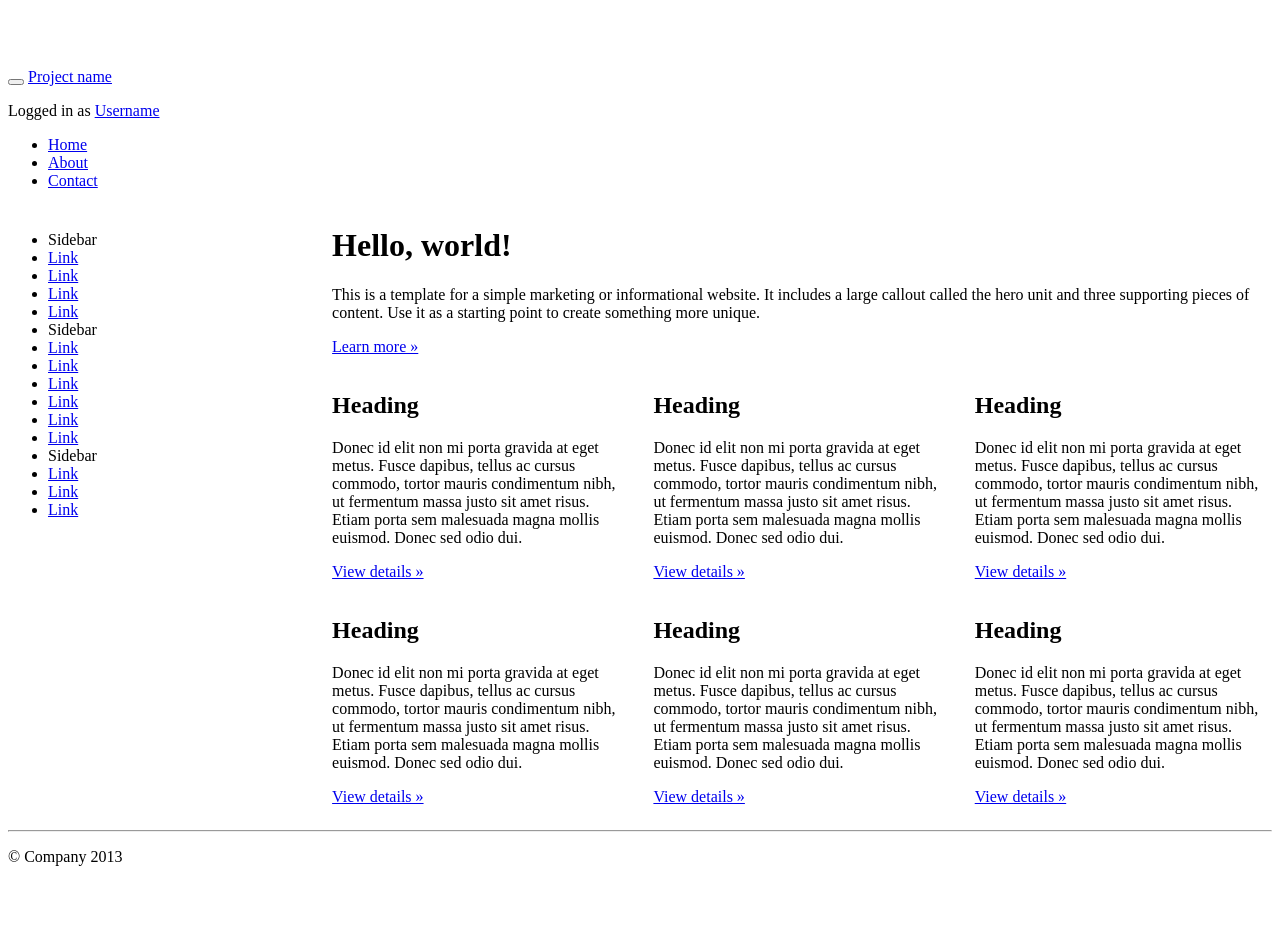
==== index.html @ 2ae2ae3a "Actualizacion de bootstrap a v 2.3.2" ====
<!DOCTYPE html>
<html lang="en">
  <head>
    <meta charset="utf-8">
    <title>Bootstrap, from Twitter</title>
    <meta name="viewport" content="width=device-width, initial-scale=1.0">
    <meta name="description" content="">
    <meta name="author" content="">

    <!-- Le styles -->
    <link href="../css/bootstrap.css" rel="stylesheet">
    <style type="text/css">
      body {
        padding-top: 60px;
        padding-bottom: 40px;
      }
      .sidebar-nav {
        padding: 9px 0;
      }

      @media (max-width: 980px) {
        /* Enable use of floated navbar text */
        .navbar-text.pull-right {
          float: none;
          padding-left: 5px;
          padding-right: 5px;
        }
      }
    </style>
    <link href="../css/bootstrap-responsive.css" rel="stylesheet">

    <!-- HTML5 shim, for IE6-8 support of HTML5 elements -->
    <!--[if lt IE 9]>
      <script src="../js/html5shiv.js"></script>
    <![endif]-->

    <!-- Fav and touch icons -->
    <link rel="apple-touch-icon-precomposed" sizes="144x144" href="../ico/apple-touch-icon-144-precomposed.png">
    <link rel="apple-touch-icon-precomposed" sizes="114x114" href="../ico/apple-touch-icon-114-precomposed.png">
      <link rel="apple-touch-icon-precomposed" sizes="72x72" href="../ico/apple-touch-icon-72-precomposed.png">
                    <link rel="apple-touch-icon-precomposed" href="../ico/apple-touch-icon-57-precomposed.png">
                                   <link rel="shortcut icon" href="../ico/favicon.png">
  </head>

  <body>

    <div class="navbar navbar-inverse navbar-fixed-top">
      <div class="navbar-inner">
        <div class="container-fluid">
          <button type="button" class="btn btn-navbar" data-toggle="collapse" data-target=".nav-collapse">
            <span class="icon-bar"></span>
            <span class="icon-bar"></span>
            <span class="icon-bar"></span>
          </button>
          <a class="brand" href="#">Project name</a>
          <div class="nav-collapse collapse">
            <p class="navbar-text pull-right">
              Logged in as <a href="#" class="navbar-link">Username</a>
            </p>
            <ul class="nav">
              <li class="active"><a href="#">Home</a></li>
              <li><a href="#about">About</a></li>
              <li><a href="#contact">Contact</a></li>
            </ul>
          </div><!--/.nav-collapse -->
        </div>
      </div>
    </div>

    <div class="container-fluid">
      <div class="row-fluid">
        <div class="span3">
          <div class="well sidebar-nav">
            <ul class="nav nav-list">
              <li class="nav-header">Sidebar</li>
              <li class="active"><a href="#">Link</a></li>
              <li><a href="#">Link</a></li>
              <li><a href="#">Link</a></li>
              <li><a href="#">Link</a></li>
              <li class="nav-header">Sidebar</li>
              <li><a href="#">Link</a></li>
              <li><a href="#">Link</a></li>
              <li><a href="#">Link</a></li>
              <li><a href="#">Link</a></li>
              <li><a href="#">Link</a></li>
              <li><a href="#">Link</a></li>
              <li class="nav-header">Sidebar</li>
              <li><a href="#">Link</a></li>
              <li><a href="#">Link</a></li>
              <li><a href="#">Link</a></li>
            </ul>
          </div><!--/.well -->
        </div><!--/span-->
        <div class="span9">
          <div class="hero-unit">
            <h1>Hello, world!</h1>
            <p>This is a template for a simple marketing or informational website. It includes a large callout called the hero unit and three supporting pieces of content. Use it as a starting point to create something more unique.</p>
            <p><a href="#" class="btn btn-primary btn-large">Learn more &raquo;</a></p>
          </div>
          <div class="row-fluid">
            <div class="span4">
              <h2>Heading</h2>
              <p>Donec id elit non mi porta gravida at eget metus. Fusce dapibus, tellus ac cursus commodo, tortor mauris condimentum nibh, ut fermentum massa justo sit amet risus. Etiam porta sem malesuada magna mollis euismod. Donec sed odio dui. </p>
              <p><a class="btn" href="#">View details &raquo;</a></p>
            </div><!--/span-->
            <div class="span4">
              <h2>Heading</h2>
              <p>Donec id elit non mi porta gravida at eget metus. Fusce dapibus, tellus ac cursus commodo, tortor mauris condimentum nibh, ut fermentum massa justo sit amet risus. Etiam porta sem malesuada magna mollis euismod. Donec sed odio dui. </p>
              <p><a class="btn" href="#">View details &raquo;</a></p>
            </div><!--/span-->
            <div class="span4">
              <h2>Heading</h2>
              <p>Donec id elit non mi porta gravida at eget metus. Fusce dapibus, tellus ac cursus commodo, tortor mauris condimentum nibh, ut fermentum massa justo sit amet risus. Etiam porta sem malesuada magna mollis euismod. Donec sed odio dui. </p>
              <p><a class="btn" href="#">View details &raquo;</a></p>
            </div><!--/span-->
          </div><!--/row-->
          <div class="row-fluid">
            <div class="span4">
              <h2>Heading</h2>
              <p>Donec id elit non mi porta gravida at eget metus. Fusce dapibus, tellus ac cursus commodo, tortor mauris condimentum nibh, ut fermentum massa justo sit amet risus. Etiam porta sem malesuada magna mollis euismod. Donec sed odio dui. </p>
              <p><a class="btn" href="#">View details &raquo;</a></p>
            </div><!--/span-->
            <div class="span4">
              <h2>Heading</h2>
              <p>Donec id elit non mi porta gravida at eget metus. Fusce dapibus, tellus ac cursus commodo, tortor mauris condimentum nibh, ut fermentum massa justo sit amet risus. Etiam porta sem malesuada magna mollis euismod. Donec sed odio dui. </p>
              <p><a class="btn" href="#">View details &raquo;</a></p>
            </div><!--/span-->
            <div class="span4">
              <h2>Heading</h2>
              <p>Donec id elit non mi porta gravida at eget metus. Fusce dapibus, tellus ac cursus commodo, tortor mauris condimentum nibh, ut fermentum massa justo sit amet risus. Etiam porta sem malesuada magna mollis euismod. Donec sed odio dui. </p>
              <p><a class="btn" href="#">View details &raquo;</a></p>
            </div><!--/span-->
          </div><!--/row-->
        </div><!--/span-->
      </div><!--/row-->

      <hr>

      <footer>
        <p>&copy; Company 2013</p>
      </footer>

    </div><!--/.fluid-container-->

    <!-- Le javascript
    ================================================== -->
    <!-- Placed at the end of the document so the pages load faster -->
    <script src="../js/jquery.js"></script>
    <script src="../js/bootstrap-transition.js"></script>
    <script src="../js/bootstrap-alert.js"></script>
    <script src="../js/bootstrap-modal.js"></script>
    <script src="../js/bootstrap-dropdown.js"></script>
    <script src="../js/bootstrap-scrollspy.js"></script>
    <script src="../js/bootstrap-tab.js"></script>
    <script src="../js/bootstrap-tooltip.js"></script>
    <script src="../js/bootstrap-popover.js"></script>
    <script src="../js/bootstrap-button.js"></script>
    <script src="../js/bootstrap-collapse.js"></script>
    <script src="../js/bootstrap-carousel.js"></script>
    <script src="../js/bootstrap-typeahead.js"></script>

  </body>
</html>
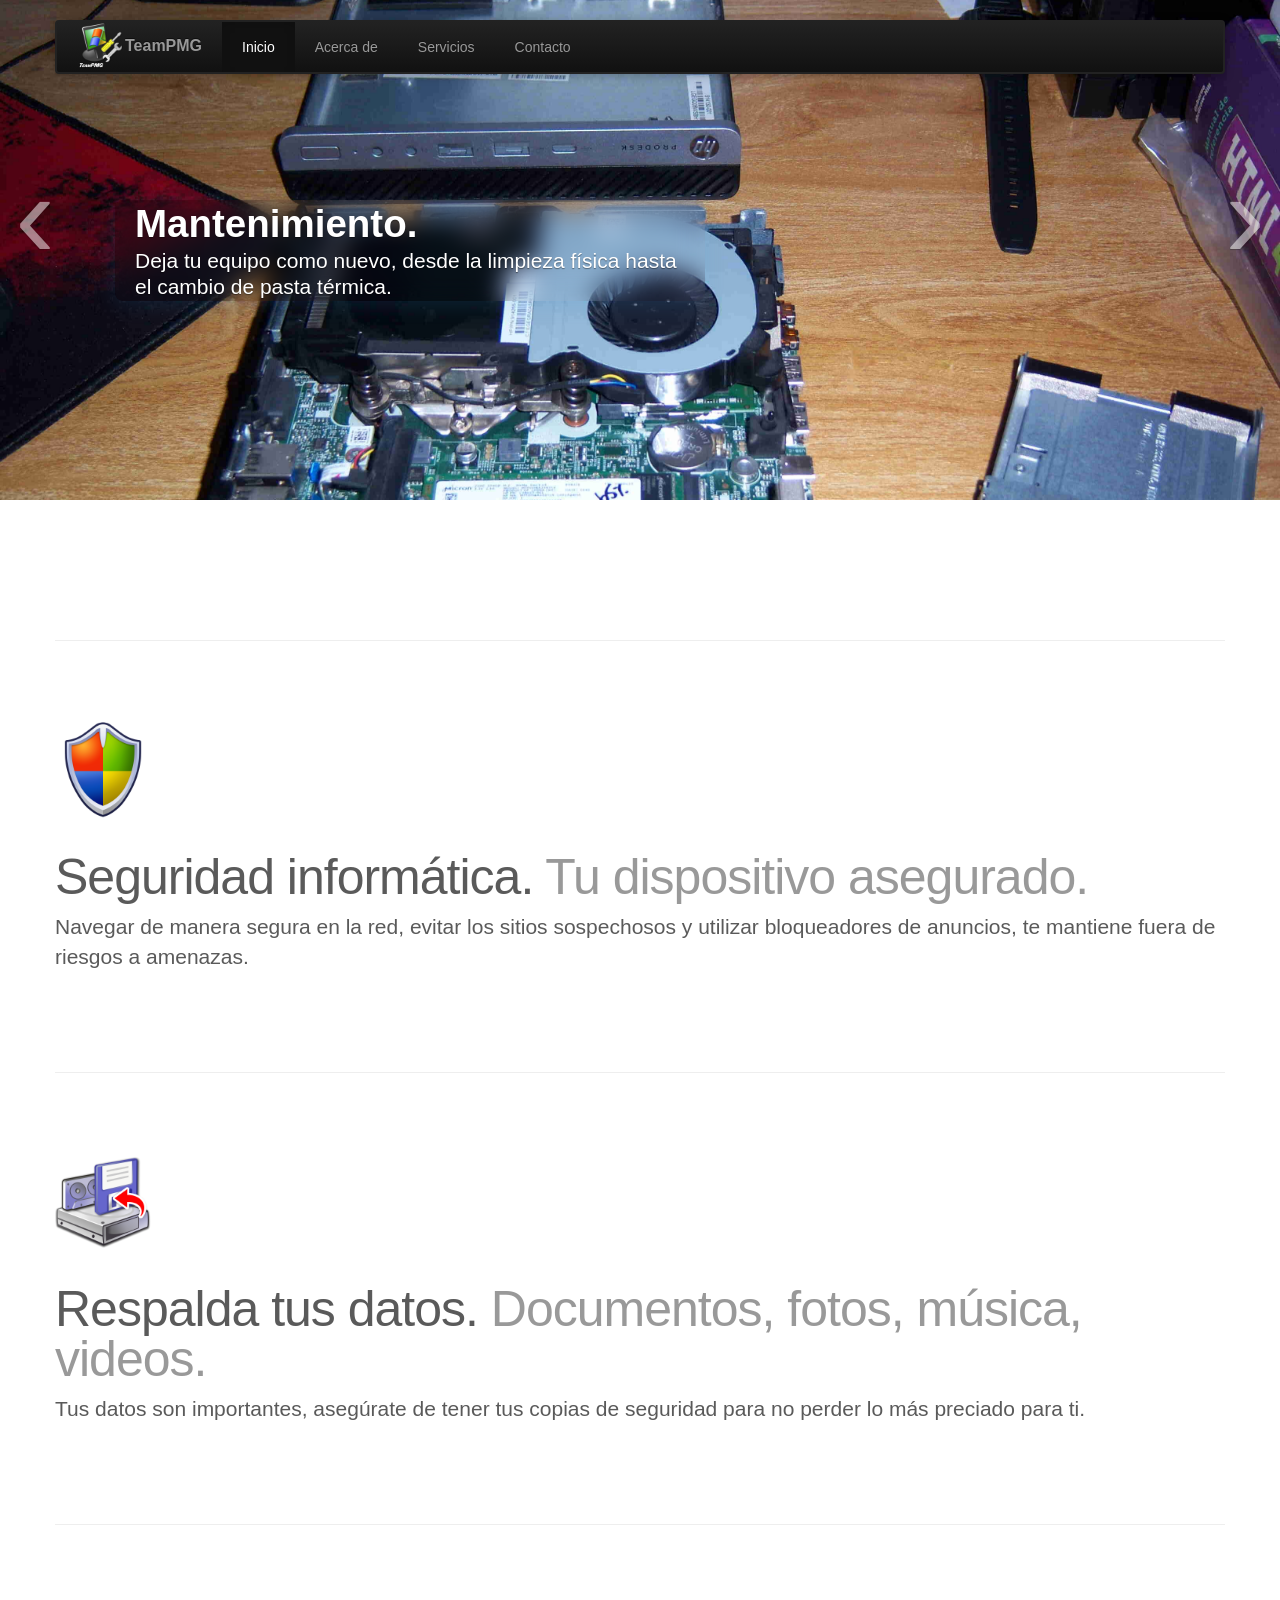
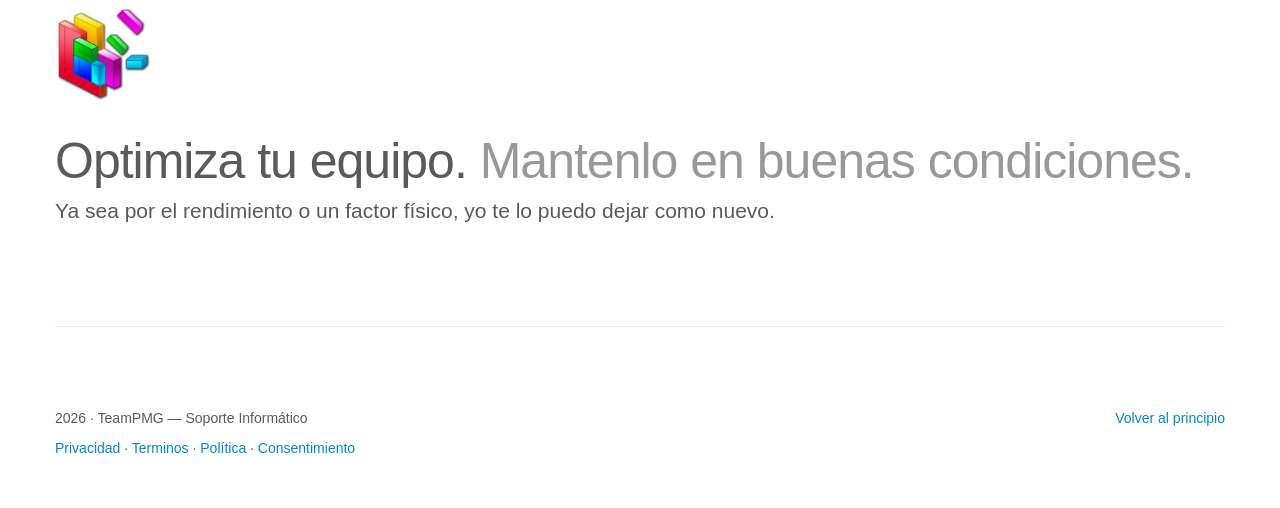
==== commit 818fda84: "base lista, index y footer completado" ====
--- a/index.html
+++ b/index.html
@@ -1,33 +1,253 @@
 <!DOCTYPE html>
-<html lang="en">
+<html lang="es">
   <head>
     <meta charset="utf-8">
-    <title>Bootstrap, from Twitter</title>
+    <title>TeamPMG &middot; Soporte Informático</title>
+    <link rel="icon" type="image/x-icon" href="./img/icons/teampmg_logo.png">
     <meta name="viewport" content="width=device-width, initial-scale=1.0">
-    <meta name="description" content="">
-    <meta name="author" content="">
-
+    <meta name="description" content="Soporte TI">
+    <meta name="author" content="Patricio M.">
+    <meta rel="canonical" href="https://teampmg.github.io">
+        
     <!-- Le styles -->
-    <link href="../css/bootstrap.css" rel="stylesheet">
-    <style type="text/css">
-      body {
-        padding-top: 60px;
-        padding-bottom: 40px;
-      }
-      .sidebar-nav {
-        padding: 9px 0;
-      }
-
-      @media (max-width: 980px) {
-        /* Enable use of floated navbar text */
-        .navbar-text.pull-right {
-          float: none;
-          padding-left: 5px;
-          padding-right: 5px;
-        }
-      }
+    <link href="/css/bootstrap.css" rel="stylesheet">
+    <link href="/css/bootstrap-responsive.css" rel="stylesheet">
+    <style>
+
+    /* GLOBAL STYLES
+    -------------------------------------------------- */
+    /* Padding below the footer and lighter body text */
+
+    body {
+      padding-bottom: 40px;
+      color: #5a5a5a;
+    }
+
+
+
+    /* CUSTOMIZE THE NAVBAR
+    -------------------------------------------------- */
+
+    /* Special class on .container surrounding .navbar, used for positioning it into place. */
+    .navbar-wrapper {
+      position: absolute;
+      top: 0;
+      left: 0;
+      right: 0;
+      z-index: 10;
+      margin-top: 20px;
+      margin-bottom: -90px; /* Negative margin to pull up carousel. 90px is roughly margins and height of navbar. */
+    }
+
+    /* Remove border and change up box shadow for more contrast */
+    .navbar .navbar-inner {
+      border:2px solid #222222;
+      -webkit-box-shadow: 0 2px 10px rgba(0,0,0,.25);
+         -moz-box-shadow: 0 2px 10px rgba(0,0,0,.25);
+              box-shadow: 0 2px 10px rgba(0,0,0,.25);
+    }
+
+    /* Downsize the brand/project name a bit */ <!--
+    .navbar .brand {
+      padding: 14px 20px 16px; /* Increase vertical padding to match navbar links */
+      font-size: 16px;
+      font-weight: bold;
+      text-shadow: 0 -1px 0 rgba(0,0,0,.5);
+    }
+    
+    /* Navbar links: increase padding for taller navbar */
+    .navbar .nav > li > a {
+      padding: 15px 20px;
+    }
+
+    /* Offset the responsive button for proper vertical alignment */
+    .navbar .btn-navbar {
+      margin-top: 10px;
+    } 
+
+
+
+    /* CUSTOMIZE THE CAROUSEL
+    -------------------------------------------------- */
+
+    /* Carousel base class */
+    .carousel {
+      margin-bottom: 60px;
+    }
+
+    .carousel .container {
+      position: relative;
+      z-index: 9;
+    }
+
+    .carousel-control {
+      height: 80px;
+      margin-top: 0;
+      font-size: 120px;
+      text-shadow: 0 1px 1px rgba(0,0,0,.4);
+      background-color: transparent;
+      border: 0;
+      z-index: 10;
+    }
+
+    .carousel .item {
+      height: 500px;
+    }
+    .carousel img {
+      position: absolute;
+      top: 0;
+      left: 0;
+      min-width: 100%;
+      height: 500px;
+    }
+
+    .carousel-caption {
+      background-color: transparent;
+      position: static;
+      max-width: 550px;
+      padding: 0 20px;
+      margin-top: 200px;
+    }
+    .carousel-caption h1,
+    .carousel-caption .lead {
+      margin: 0;
+      line-height: 1.25;
+      color: #fff;
+      text-shadow: 0 1px 1px rgba(0,0,0,.4);
+    }
+    .carousel-caption .btn {
+      margin-top: 10px;
+    }
+
+
+
+    /* MARKETING CONTENT
+    -------------------------------------------------- */
+
+    /* Center align the text within the three columns below the carousel */
+    .marketing .span4 {
+      text-align: center;
+    }
+    .marketing h2 {
+      font-weight: normal;
+    }
+    .marketing .span4 p {
+      margin-left: 10px;
+      margin-right: 10px;
+    }
+
+
+    /* Featurettes
+    ------------------------- */
+
+    .featurette-divider {
+      margin: 80px 0; /* Space out the Bootstrap <hr> more */
+    }
+    .featurette {
+      padding-top: 120px; /* Vertically center images part 1: add padding above and below text. */
+      overflow: hidden; /* Vertically center images part 2: clear their floats. */
+    }
+    .featurette-image {
+      margin-top: -120px; /* Vertically center images part 3: negative margin up the image the same amount of the padding to center it. */
+    }
+
+    /* Give some space on the sides of the floated elements so text doesn't run right into it. */
+    .featurette-image.pull-left {
+      margin-right: 40px;
+    }
+    .featurette-image.pull-right {
+      margin-left: 40px;
+    }
+
+    /* Thin out the marketing headings */
+    .featurette-heading {
+      font-size: 50px;
+      font-weight: 300;
+      line-height: 1;
+      letter-spacing: -1px;
+    }
+
+
+
+    /* RESPONSIVE CSS
+    -------------------------------------------------- */
+
+    @media (max-width: 979px) {
+
+      .container.navbar-wrapper {
+        margin-bottom: 0;
+        width: auto;
+      }
+      .navbar-inner {
+        border-radius: 0;
+        margin: -20px 0;
+      }
+
+      .carousel .item {
+        height: 500px;
+      }
+      .carousel img {
+        width: auto;
+        height: 500px;
+      }
+
+      .featurette {
+        height: auto;
+        padding: 0;
+      }
+      .featurette-image.pull-left,
+      .featurette-image.pull-right {
+        display: block;
+        float: none;
+        max-width: 40%;
+        margin: 0 auto 20px;
+      }
+    }
+
+
+    @media (max-width: 767px) {
+
+      .navbar-inner {
+        margin: -20px;
+      }
+
+      .carousel {
+        margin-left: -20px;
+        margin-right: -20px;
+      }
+      .carousel .item {
+        height: 300px;
+      }
+      .carousel img {
+        height: 300px;
+      }
+      .carousel-caption {
+        width: 65%;
+        padding: 0 70px;
+        margin-top: 100px;
+      }
+      .carousel-caption h1 {
+        font-size: 30px;
+      }
+      .carousel-caption .lead,
+      .carousel-caption .btn {
+        font-size: 18px;
+      }
+
+      .marketing .span4 + .span4 {
+        margin-top: 40px;
+      }
+
+      .featurette-heading {
+        font-size: 30px;
+      }
+      .featurette .lead {
+        font-size: 18px;
+        line-height: 1.5;
+      }
+
+    }
     </style>
-    <link href="../css/bootstrap-responsive.css" rel="stylesheet">
 
     <!-- HTML5 shim, for IE6-8 support of HTML5 elements -->
     <!--[if lt IE 9]>
@@ -35,129 +255,156 @@
     <![endif]-->
 
     <!-- Fav and touch icons -->
-    <link rel="apple-touch-icon-precomposed" sizes="144x144" href="../ico/apple-touch-icon-144-precomposed.png">
-    <link rel="apple-touch-icon-precomposed" sizes="114x114" href="../ico/apple-touch-icon-114-precomposed.png">
-      <link rel="apple-touch-icon-precomposed" sizes="72x72" href="../ico/apple-touch-icon-72-precomposed.png">
-                    <link rel="apple-touch-icon-precomposed" href="../ico/apple-touch-icon-57-precomposed.png">
-                                   <link rel="shortcut icon" href="../ico/favicon.png">
+
   </head>
 
   <body>
 
-    <div class="navbar navbar-inverse navbar-fixed-top">
-      <div class="navbar-inner">
-        <div class="container-fluid">
-          <button type="button" class="btn btn-navbar" data-toggle="collapse" data-target=".nav-collapse">
-            <span class="icon-bar"></span>
-            <span class="icon-bar"></span>
-            <span class="icon-bar"></span>
-          </button>
-          <a class="brand" href="#">Project name</a>
-          <div class="nav-collapse collapse">
-            <p class="navbar-text pull-right">
-              Logged in as <a href="#" class="navbar-link">Username</a>
-            </p>
-            <ul class="nav">
-              <li class="active"><a href="#">Home</a></li>
-              <li><a href="#about">About</a></li>
-              <li><a href="#contact">Contact</a></li>
-            </ul>
-          </div><!--/.nav-collapse -->
+    <!-- NAVBAR
+    ================================================== -->
+    <div class="navbar-wrapper">
+      <!-- Wrap the .navbar in .container to center it within the absolutely positioned parent. -->
+      <div class="container">
+
+        <div class="navbar navbar-inverse">
+          <div class="navbar-inner">
+            <!-- Responsive Navbar Part 1: Button for triggering responsive navbar (not covered in tutorial). Include responsive CSS to utilize. -->
+            <button type="button" class="btn btn-navbar" data-toggle="collapse" data-target=".nav-collapse">
+              <span class="icon-bar"></span>
+              <span class="icon-bar"></span>
+              <span class="icon-bar"></span>
+            </button>
+            <img src="../img/icons/teampmg_logo.png" width="48" class="img pull-left" alt="TeamPMG"> 
+            <a class="brand" href="#a">TeamPMG</a>
+            <!-- Responsive Navbar Part 2: Place all navbar contents you want collapsed withing .navbar-collapse.collapse. -->
+            <div class="nav-collapse collapse">
+              <ul class="nav">
+                <li class="active"><a href="#a">Inicio</a></li>
+                <li><a href="./about.html#about">Acerca de</a></li>
+                <li><a href="./services.html#service">Servicios</a></li>
+                <li><a href="./contact.html#contact">Contacto</a></li>
+                </li>
+              </ul>
+            </div><!--/.nav-collapse -->
+          </div><!-- /.navbar-inner -->
+        </div><!-- /.navbar -->
+
+      </div> <!-- /.container -->
+    </div><!-- /.navbar-wrapper -->
+
+
+
+    <!-- Carousel
+    ================================================== -->
+    <div id="myCarousel" class="carousel slide">
+     <!-- Carousel items -->
+      <div class="carousel-inner">
+        <div class="item active">
+          <img src="/img/cusel/2.jpeg" alt="">
+          <div class="container">
+            <div class="carousel-caption carousel-fondo">
+              <h1>Mantenimiento.</h1>
+              <p class="lead">Deja tu equipo como nuevo, desde la limpieza física hasta el cambio de pasta térmica.</p>
+            </div>
+          </div>
+        </div>
+        <div class="item">
+          <img src="/img/cusel/3.jpeg" alt="">
+          <div class="container">
+            <div class="carousel-caption carousel-fondo">
+              <h1>Hardware.</h1>
+              <p class="lead">Si necesitas mayor potencia de cómputo, o si algún componente empieza a fallar, <b>TeamPMG</b> es tu preferencia.</p>
+            </div>
+          </div>
+        </div>
+        <div class="item">
+          <img src="/img/cusel/3.jpeg" alt="">
+          <div class="container">
+            <div class="carousel-caption carousel-fondo">
+              <h1>Software.</h1>
+              <p class="lead">Tus requerimientos informaticos.</p>
+              <a class="btn btn-large btn-primary" href="./contact.html#contact">Consulta ahora!</a>
+            </div>
+          </div>
         </div>
       </div>
-    </div>
-
-    <div class="container-fluid">
-      <div class="row-fluid">
-        <div class="span3">
-          <div class="well sidebar-nav">
-            <ul class="nav nav-list">
-              <li class="nav-header">Sidebar</li>
-              <li class="active"><a href="#">Link</a></li>
-              <li><a href="#">Link</a></li>
-              <li><a href="#">Link</a></li>
-              <li><a href="#">Link</a></li>
-              <li class="nav-header">Sidebar</li>
-              <li><a href="#">Link</a></li>
-              <li><a href="#">Link</a></li>
-              <li><a href="#">Link</a></li>
-              <li><a href="#">Link</a></li>
-              <li><a href="#">Link</a></li>
-              <li><a href="#">Link</a></li>
-              <li class="nav-header">Sidebar</li>
-              <li><a href="#">Link</a></li>
-              <li><a href="#">Link</a></li>
-              <li><a href="#">Link</a></li>
-            </ul>
-          </div><!--/.well -->
-        </div><!--/span-->
-        <div class="span9">
-          <div class="hero-unit">
-            <h1>Hello, world!</h1>
-            <p>This is a template for a simple marketing or informational website. It includes a large callout called the hero unit and three supporting pieces of content. Use it as a starting point to create something more unique.</p>
-            <p><a href="#" class="btn btn-primary btn-large">Learn more &raquo;</a></p>
-          </div>
-          <div class="row-fluid">
-            <div class="span4">
-              <h2>Heading</h2>
-              <p>Donec id elit non mi porta gravida at eget metus. Fusce dapibus, tellus ac cursus commodo, tortor mauris condimentum nibh, ut fermentum massa justo sit amet risus. Etiam porta sem malesuada magna mollis euismod. Donec sed odio dui. </p>
-              <p><a class="btn" href="#">View details &raquo;</a></p>
-            </div><!--/span-->
-            <div class="span4">
-              <h2>Heading</h2>
-              <p>Donec id elit non mi porta gravida at eget metus. Fusce dapibus, tellus ac cursus commodo, tortor mauris condimentum nibh, ut fermentum massa justo sit amet risus. Etiam porta sem malesuada magna mollis euismod. Donec sed odio dui. </p>
-              <p><a class="btn" href="#">View details &raquo;</a></p>
-            </div><!--/span-->
-            <div class="span4">
-              <h2>Heading</h2>
-              <p>Donec id elit non mi porta gravida at eget metus. Fusce dapibus, tellus ac cursus commodo, tortor mauris condimentum nibh, ut fermentum massa justo sit amet risus. Etiam porta sem malesuada magna mollis euismod. Donec sed odio dui. </p>
-              <p><a class="btn" href="#">View details &raquo;</a></p>
-            </div><!--/span-->
-          </div><!--/row-->
-          <div class="row-fluid">
-            <div class="span4">
-              <h2>Heading</h2>
-              <p>Donec id elit non mi porta gravida at eget metus. Fusce dapibus, tellus ac cursus commodo, tortor mauris condimentum nibh, ut fermentum massa justo sit amet risus. Etiam porta sem malesuada magna mollis euismod. Donec sed odio dui. </p>
-              <p><a class="btn" href="#">View details &raquo;</a></p>
-            </div><!--/span-->
-            <div class="span4">
-              <h2>Heading</h2>
-              <p>Donec id elit non mi porta gravida at eget metus. Fusce dapibus, tellus ac cursus commodo, tortor mauris condimentum nibh, ut fermentum massa justo sit amet risus. Etiam porta sem malesuada magna mollis euismod. Donec sed odio dui. </p>
-              <p><a class="btn" href="#">View details &raquo;</a></p>
-            </div><!--/span-->
-            <div class="span4">
-              <h2>Heading</h2>
-              <p>Donec id elit non mi porta gravida at eget metus. Fusce dapibus, tellus ac cursus commodo, tortor mauris condimentum nibh, ut fermentum massa justo sit amet risus. Etiam porta sem malesuada magna mollis euismod. Donec sed odio dui. </p>
-              <p><a class="btn" href="#">View details &raquo;</a></p>
-            </div><!--/span-->
-          </div><!--/row-->
-        </div><!--/span-->
-      </div><!--/row-->
-
-      <hr>
-
-      <footer>
-        <p>&copy; Company 2013</p>
-      </footer>
-
-    </div><!--/.fluid-container-->
+      <a class="left carousel-control" href="#myCarousel" data-slide="prev">&lsaquo;</a>
+      <a class="right carousel-control" href="#myCarousel" data-slide="next">&rsaquo;</a>
+    </div><!-- /.carousel -->
+
+
+
+    <!-- Marketing messaging and featurettes
+    ================================================== -->
+    <!-- Wrap the rest of the page in another container to center all the content. -->
+
+    <div class="container marketing">
+
+
+
+      <!-- START THE FEATURETTES -->
+
+      <hr class="featurette-divider">
+
+      <div class="featurette">
+        <img class="featurette-image pull-left" src="/img/featurete/seguridad.png" width="96" alt="Respaldo de datos">
+        <h2 class="featurette-heading">Seguridad informática. <span class="muted">Tu dispositivo asegurado.</span></h2>
+        <p class="lead">Navegar de manera segura en la red, evitar los sitios sospechosos y utilizar bloqueadores de anuncios, te mantiene fuera de riesgos a amenazas.</p>
+      </div>
+
+      <hr class="featurette-divider">
+
+      <div class="featurette">
+        <img class="featurette-image pull-left" src="/img/featurete/bupwiz.png" width="96" alt="Respaldo de datos">
+        <h2 class="featurette-heading">Respalda tus datos. <span class="muted">Documentos, fotos, música, videos.</span></h2>
+        <p class="lead">Tus datos son importantes, asegúrate de tener tus copias de seguridad para no perder lo más preciado para ti. </p>
+      </div>
+
+      <hr class="featurette-divider">
+
+      <div class="featurette">
+        <img class="featurette-image pull-left" src="/img/featurete/optimizacion.png" width="96" alt="Respaldo de datos">
+        <h2 class="featurette-heading">Optimiza tu equipo. <span class="muted">Mantenlo en buenas condiciones.</span></h2>
+        <p class="lead">Ya sea por el rendimiento o un factor físico, yo te lo puedo dejar como nuevo.</p>
+      </div>
+
+      <hr class="featurette-divider">
+
+      <!-- /END THE FEATURETTES -->
+
+
+      <!-- FOOTER -->
+        <footer>
+          <p class="pull-right"><a href="#">Volver al principio</a></p>
+          <p id="copyright"><span id="year"></span> &middot; TeamPMG — Soporte Informático</p>
+          <p><a target="_blank" href="https://docs.github.com/es/site-policy/privacy-policies/github-general-privacy-statement">Privacidad</a> &middot; <a target="_blank" href="./docs/tyc.pdf">Terminos</a> &middot; <a target="_blank" href="./docs/politica.pdf">Política</a> &middot; <a target="_blank" href="./docs/consentimiento.pdf">Consentimiento</a></p></p>
+        </footer>
+
+    </div><!-- /.container -->
+
+
 
     <!-- Le javascript
     ================================================== -->
     <!-- Placed at the end of the document so the pages load faster -->
-    <script src="../js/jquery.js"></script>
-    <script src="../js/bootstrap-transition.js"></script>
-    <script src="../js/bootstrap-alert.js"></script>
-    <script src="../js/bootstrap-modal.js"></script>
-    <script src="../js/bootstrap-dropdown.js"></script>
-    <script src="../js/bootstrap-scrollspy.js"></script>
-    <script src="../js/bootstrap-tab.js"></script>
-    <script src="../js/bootstrap-tooltip.js"></script>
-    <script src="../js/bootstrap-popover.js"></script>
-    <script src="../js/bootstrap-button.js"></script>
-    <script src="../js/bootstrap-collapse.js"></script>
-    <script src="../js/bootstrap-carousel.js"></script>
-    <script src="../js/bootstrap-typeahead.js"></script>
-
-  </body>
+    <script src="./js/jquery.js"></script>
+    <script src="./js/bootstrap.js"></script>
+    <script>
+      !function ($) {
+        $(function(){
+          // carousel demo
+          $('#myCarousel').carousel({
+             interval: 5000
+          })
+        })
+      }(window.jQuery)
+    </script>
+      <script>
+        $(document).ready(function() {
+            var year = new Date().getFullYear();
+            $('#year').text(year);
+        });
+      </script>
+    </script>
+   </body>
 </html>
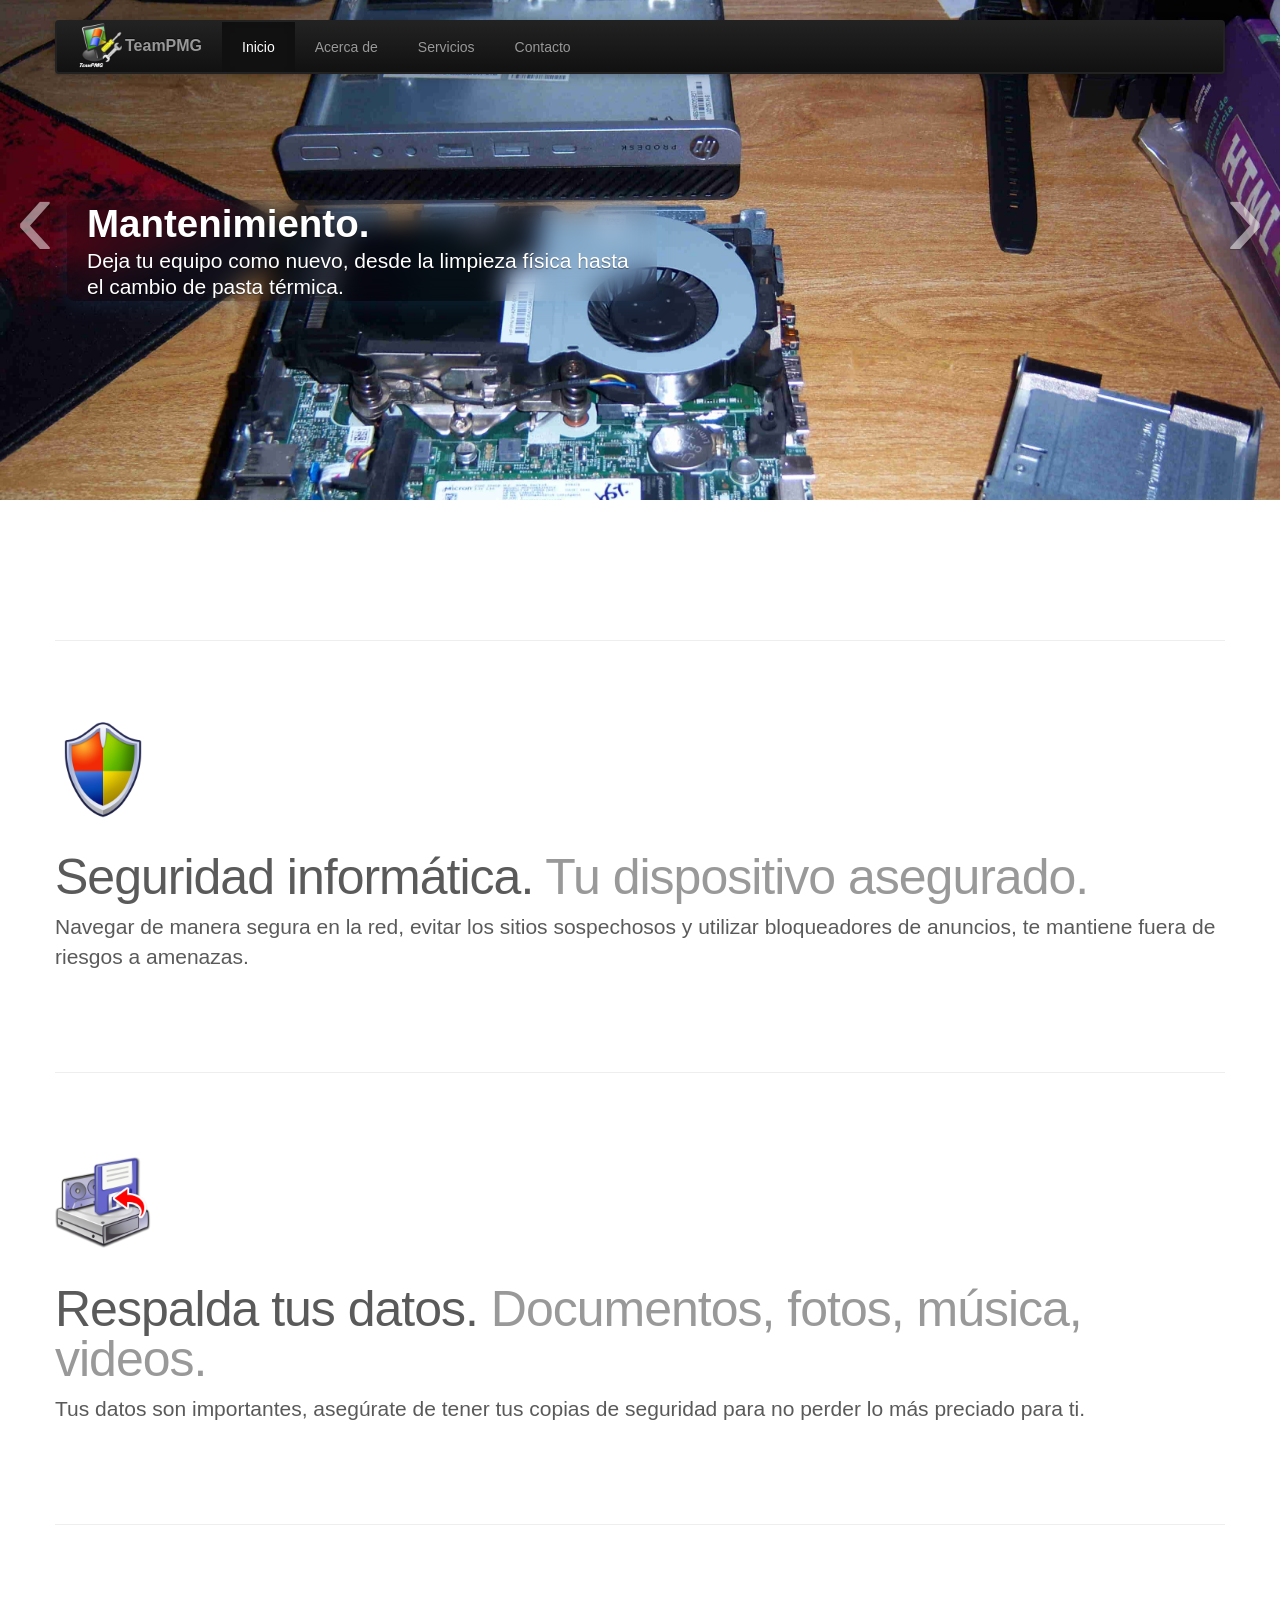
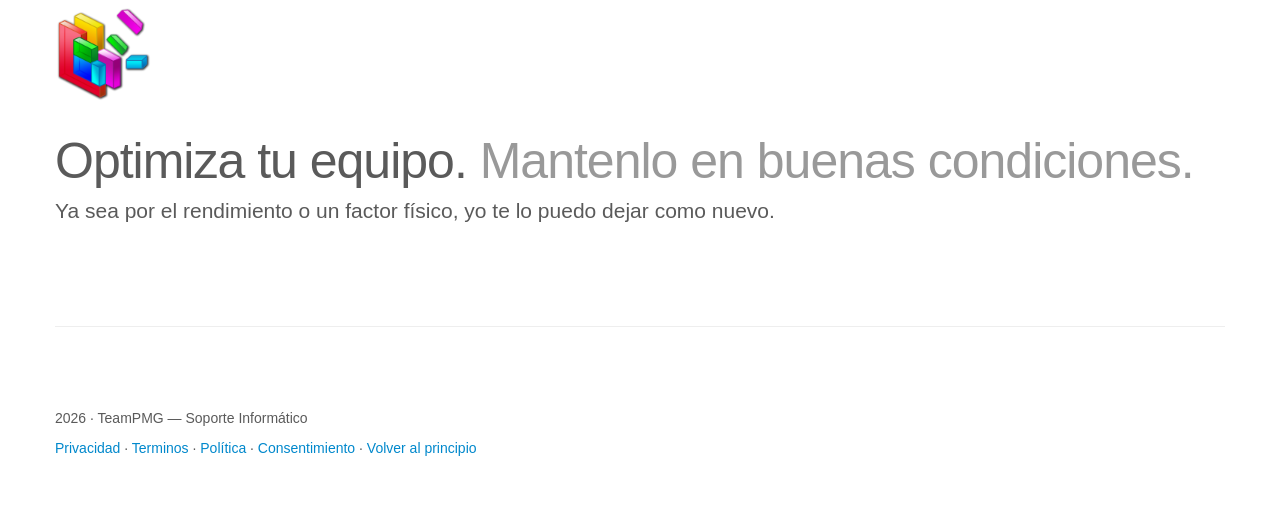
==== commit c24edb76: "areglos en index y el footer. arrglos en services.html, se volvio a grid fijo" ====
--- a/index.html
+++ b/index.html
@@ -375,9 +375,8 @@
 
       <!-- FOOTER -->
         <footer>
-          <p class="pull-right"><a href="#">Volver al principio</a></p>
           <p id="copyright"><span id="year"></span> &middot; TeamPMG — Soporte Informático</p>
-          <p><a target="_blank" href="https://docs.github.com/es/site-policy/privacy-policies/github-general-privacy-statement">Privacidad</a> &middot; <a target="_blank" href="./docs/tyc.pdf">Terminos</a> &middot; <a target="_blank" href="./docs/politica.pdf">Política</a> &middot; <a target="_blank" href="./docs/consentimiento.pdf">Consentimiento</a></p></p>
+          <p><a target="_blank" href="https://docs.github.com/es/site-policy/privacy-policies/github-general-privacy-statement">Privacidad</a> &middot; <a target="_blank" href="./docs/tyc.pdf">Terminos</a> &middot; <a target="_blank" href="./docs/politica.pdf">Política</a> &middot; <a target="_blank" href="./docs/consentimiento.pdf">Consentimiento</a> &middot; <a href="#">Volver al principio</a></p>
         </footer>
 
     </div><!-- /.container -->
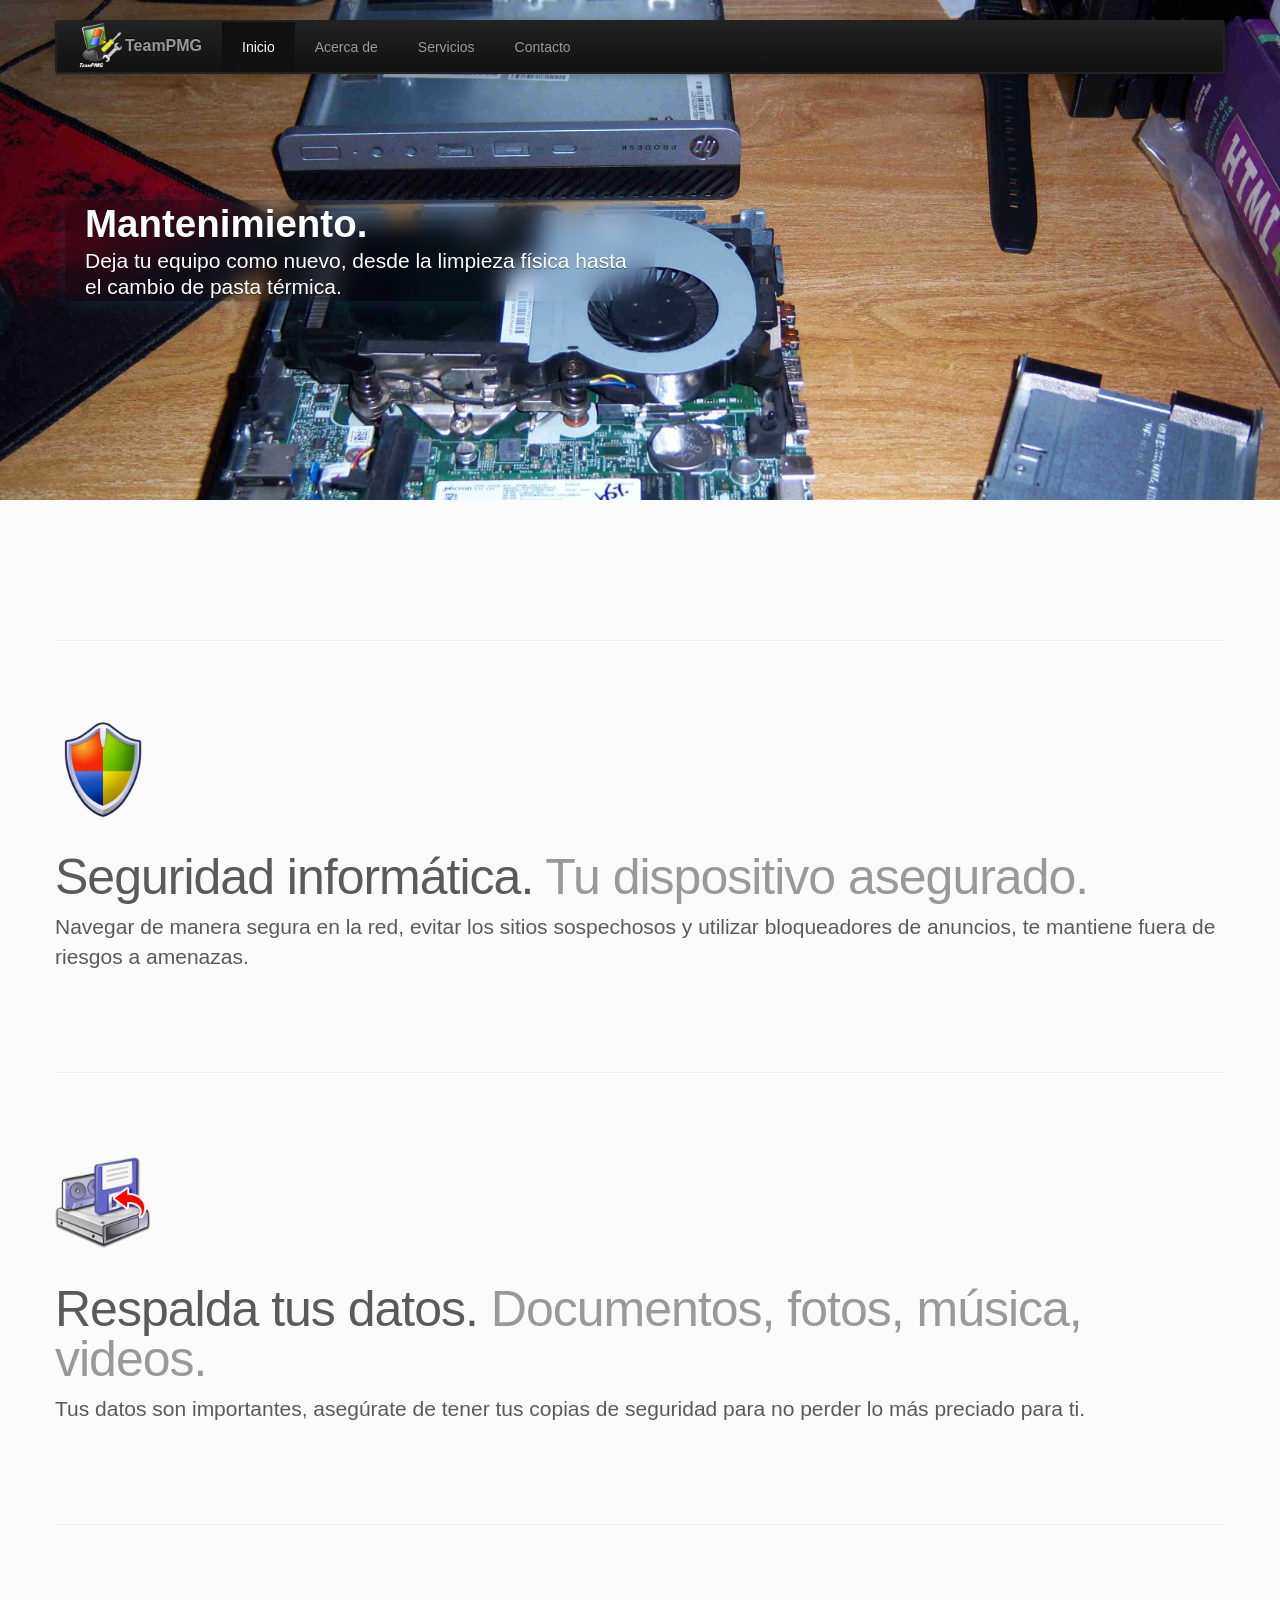
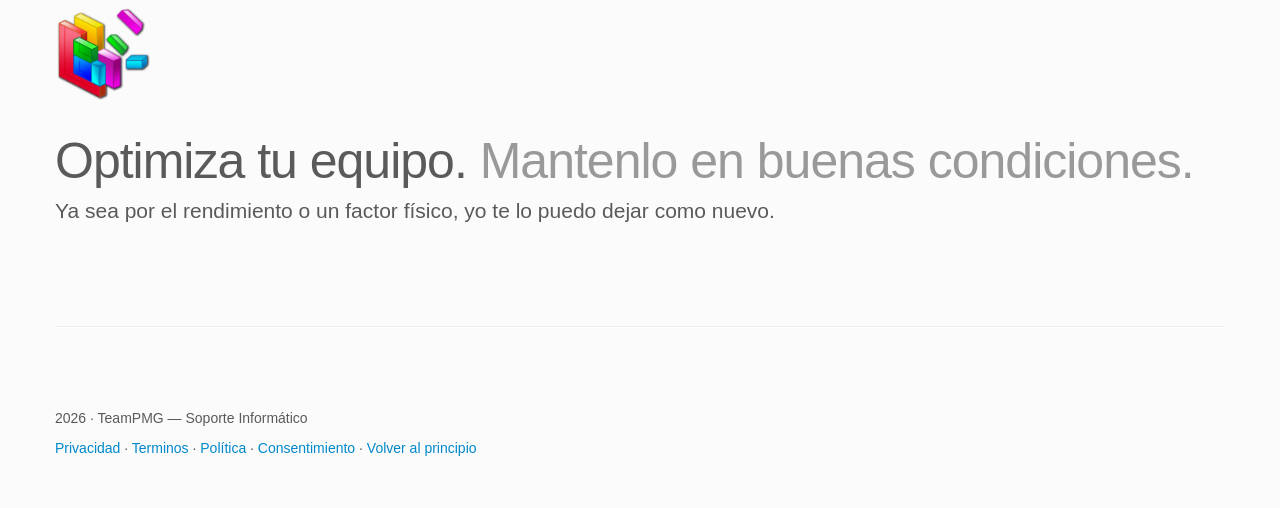
==== commit f9677f23: "ajustes en css cambio de bg en index.html" ====
--- a/index.html
+++ b/index.html
@@ -21,6 +21,7 @@
     body {
       padding-bottom: 40px;
       color: #5a5a5a;
+      background-color: #fbfbfb;
     }
 
 
@@ -324,12 +325,12 @@
               <h1>Software.</h1>
               <p class="lead">Tus requerimientos informaticos.</p>
               <a class="btn btn-large btn-primary" href="./contact.html#contact">Consulta ahora!</a>
+              <p><small>&nbsp</small></p>
             </div>
           </div>
         </div>
       </div>
-      <a class="left carousel-control" href="#myCarousel" data-slide="prev">&lsaquo;</a>
-      <a class="right carousel-control" href="#myCarousel" data-slide="next">&rsaquo;</a>
+     
     </div><!-- /.carousel -->
 
 
@@ -393,7 +394,7 @@
         $(function(){
           // carousel demo
           $('#myCarousel').carousel({
-             interval: 5000
+             interval: 4000
           })
         })
       }(window.jQuery)
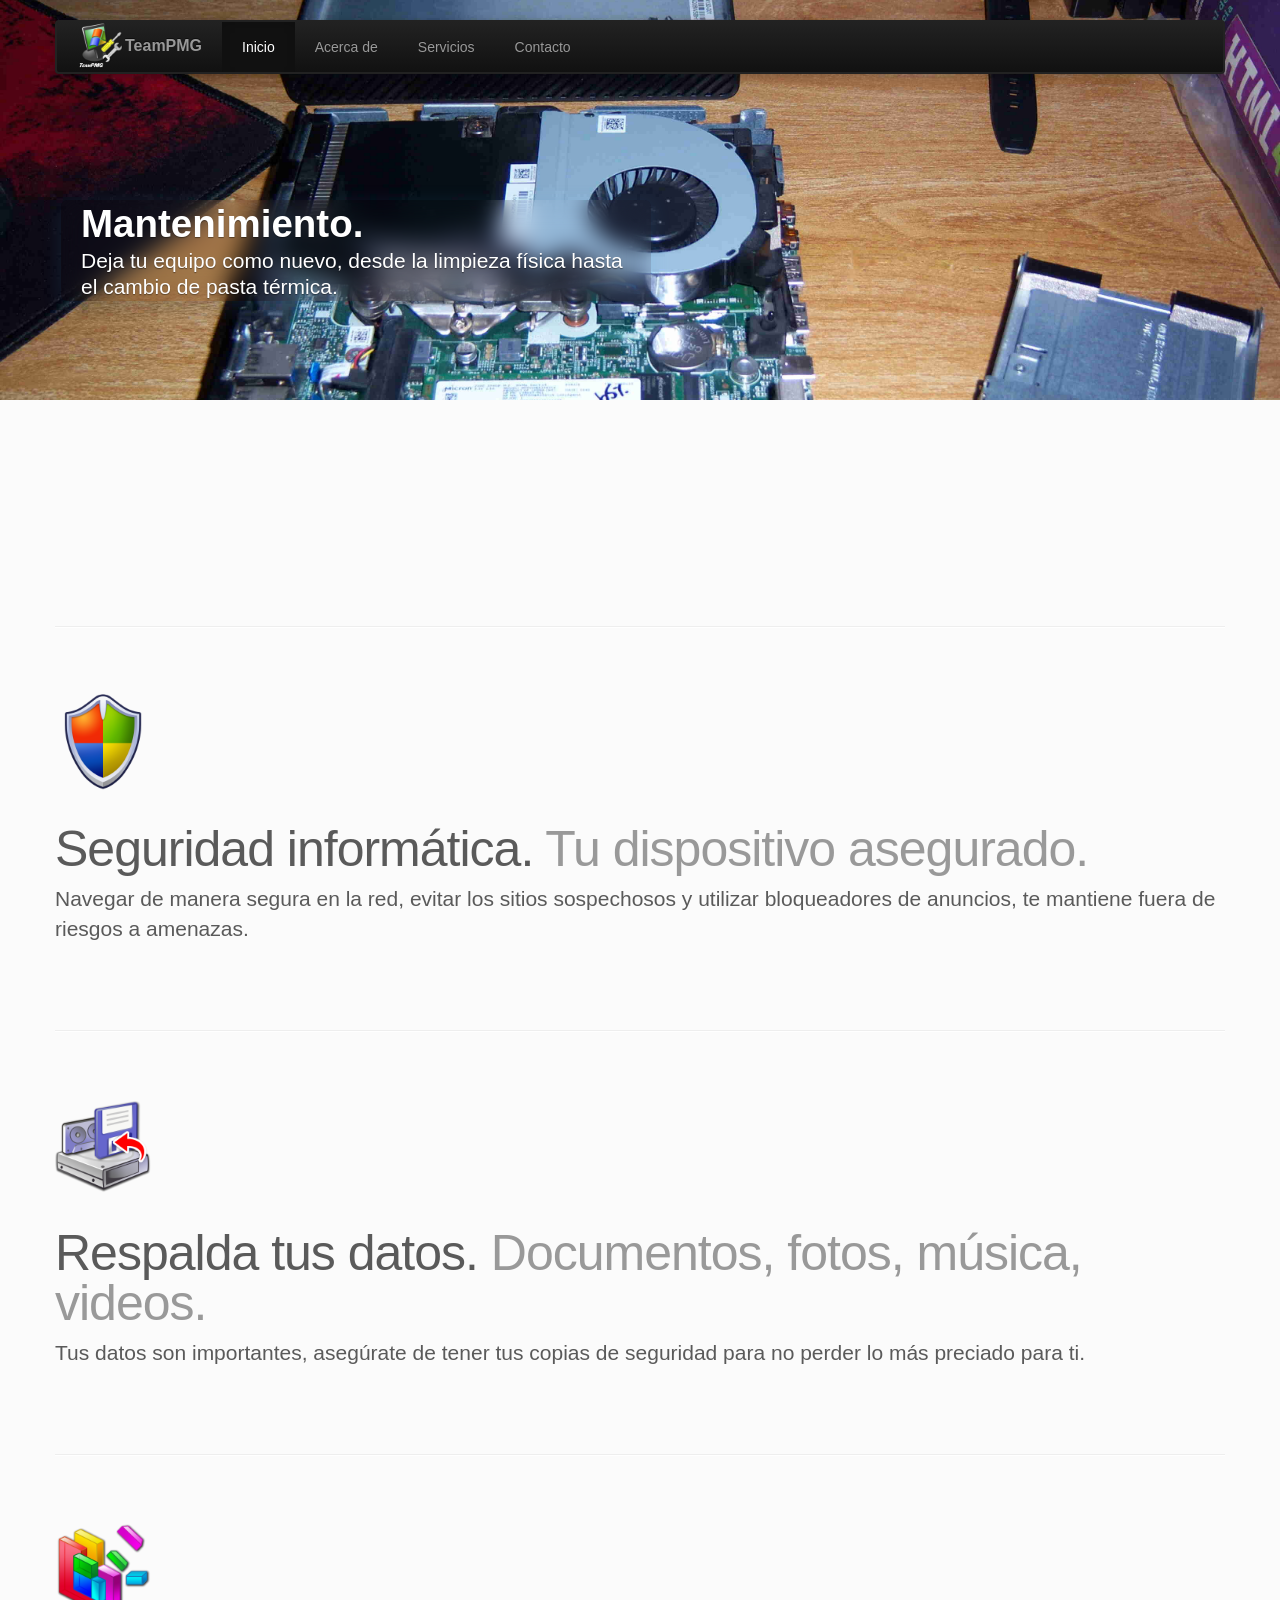
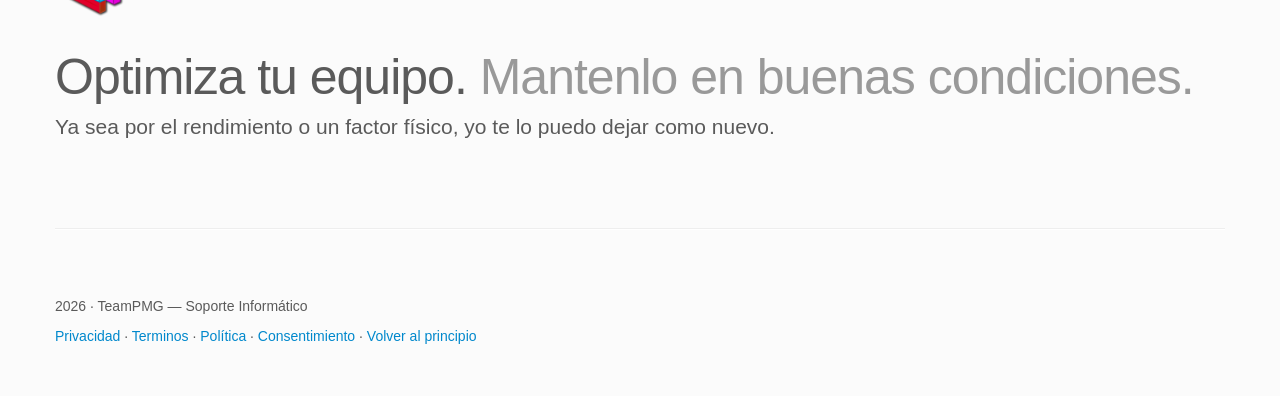
==== commit 7161e6d0: "arreglos a index.html" ====
--- a/index.html
+++ b/index.html
@@ -1,19 +1,19 @@
 <!DOCTYPE html>
 <html lang="es">
-  <head>
-    <meta charset="utf-8">
-    <title>TeamPMG &middot; Soporte Informático</title>
-    <link rel="icon" type="image/x-icon" href="./img/icons/teampmg_logo.png">
-    <meta name="viewport" content="width=device-width, initial-scale=1.0">
-    <meta name="description" content="Soporte TI">
-    <meta name="author" content="Patricio M.">
-    <meta rel="canonical" href="https://teampmg.github.io">
-        
-    <!-- Le styles -->
-    <link href="/css/bootstrap.css" rel="stylesheet">
-    <link href="/css/bootstrap-responsive.css" rel="stylesheet">
-    <style>
-
+
+<head>
+  <meta charset="utf-8">
+  <title>TeamPMG &middot; Soporte Informático</title>
+  <link rel="icon" type="image/x-icon" href="./img/icons/teampmg_logo.png">
+  <meta name="viewport" content="width=device-width, initial-scale=1.0">
+  <meta name="description" content="Soporte TI">
+  <meta name="author" content="Patricio M.">
+  <meta rel="canonical" href="https://teampmg.github.io">
+
+  <!-- Le styles -->
+  <link href="/css/bootstrap.css" rel="stylesheet">
+  <link href="/css/bootstrap-responsive.css" rel="stylesheet">
+  <style>
     /* GLOBAL STYLES
     -------------------------------------------------- */
     /* Padding below the footer and lighter body text */
@@ -37,34 +37,36 @@
       right: 0;
       z-index: 10;
       margin-top: 20px;
-      margin-bottom: -90px; /* Negative margin to pull up carousel. 90px is roughly margins and height of navbar. */
+      margin-bottom: -90px;
+      /* Negative margin to pull up carousel. 90px is roughly margins and height of navbar. */
     }
 
     /* Remove border and change up box shadow for more contrast */
     .navbar .navbar-inner {
-      border:2px solid #222222;
-      -webkit-box-shadow: 0 2px 10px rgba(0,0,0,.25);
-         -moz-box-shadow: 0 2px 10px rgba(0,0,0,.25);
-              box-shadow: 0 2px 10px rgba(0,0,0,.25);
-    }
-
-    /* Downsize the brand/project name a bit */ <!--
+      border: 2px solid #222222;
+      -webkit-box-shadow: 0 2px 10px rgba(0, 0, 0, .25);
+      -moz-box-shadow: 0 2px 10px rgba(0, 0, 0, .25);
+      box-shadow: 0 2px 10px rgba(0, 0, 0, .25);
+    }
+
+    /* Downsize the brand/project name a bit */
     .navbar .brand {
-      padding: 14px 20px 16px; /* Increase vertical padding to match navbar links */
+      padding: 14px 20px 16px;
+      /* Increase vertical padding to match navbar links */
       font-size: 16px;
       font-weight: bold;
-      text-shadow: 0 -1px 0 rgba(0,0,0,.5);
-    }
-    
+      text-shadow: 0 -1px 0 rgba(0, 0, 0, .5);
+    }
+
     /* Navbar links: increase padding for taller navbar */
-    .navbar .nav > li > a {
+    .navbar .nav>li>a {
       padding: 15px 20px;
     }
 
     /* Offset the responsive button for proper vertical alignment */
     .navbar .btn-navbar {
       margin-top: 10px;
-    } 
+    }
 
 
 
@@ -85,7 +87,7 @@
       height: 80px;
       margin-top: 0;
       font-size: 120px;
-      text-shadow: 0 1px 1px rgba(0,0,0,.4);
+      text-shadow: 0 1px 1px rgba(0, 0, 0, .4);
       background-color: transparent;
       border: 0;
       z-index: 10;
@@ -94,6 +96,7 @@
     .carousel .item {
       height: 500px;
     }
+
     .carousel img {
       position: absolute;
       top: 0;
@@ -109,13 +112,15 @@
       padding: 0 20px;
       margin-top: 200px;
     }
+
     .carousel-caption h1,
     .carousel-caption .lead {
       margin: 0;
       line-height: 1.25;
       color: #fff;
-      text-shadow: 0 1px 1px rgba(0,0,0,.4);
-    }
+      text-shadow: 0 1px 1px rgba(0, 0, 0, .4);
+    }
+
     .carousel-caption .btn {
       margin-top: 10px;
     }
@@ -129,9 +134,11 @@
     .marketing .span4 {
       text-align: center;
     }
+
     .marketing h2 {
       font-weight: normal;
     }
+
     .marketing .span4 p {
       margin-left: 10px;
       margin-right: 10px;
@@ -142,20 +149,27 @@
     ------------------------- */
 
     .featurette-divider {
-      margin: 80px 0; /* Space out the Bootstrap <hr> more */
-    }
+      margin: 66px 0;
+      /* Space out the Bootstrap <hr> more */
+    }
+
     .featurette {
-      padding-top: 120px; /* Vertically center images part 1: add padding above and below text. */
-      overflow: hidden; /* Vertically center images part 2: clear their floats. */
-    }
+      padding-top: 120px;
+      /* Vertically center images part 1: add padding above and below text. */
+      overflow: hidden;
+      /* Vertically center images part 2: clear their floats. */
+    }
+
     .featurette-image {
-      margin-top: -120px; /* Vertically center images part 3: negative margin up the image the same amount of the padding to center it. */
+      margin-top: -120px;
+      /* Vertically center images part 3: negative margin up the image the same amount of the padding to center it. */
     }
 
     /* Give some space on the sides of the floated elements so text doesn't run right into it. */
     .featurette-image.pull-left {
       margin-right: 40px;
     }
+
     .featurette-image.pull-right {
       margin-left: 40px;
     }
@@ -179,6 +193,7 @@
         margin-bottom: 0;
         width: auto;
       }
+
       .navbar-inner {
         border-radius: 0;
         margin: -20px 0;
@@ -187,6 +202,7 @@
       .carousel .item {
         height: 500px;
       }
+
       .carousel img {
         width: auto;
         height: 500px;
@@ -196,6 +212,7 @@
         height: auto;
         padding: 0;
       }
+
       .featurette-image.pull-left,
       .featurette-image.pull-right {
         display: block;
@@ -216,195 +233,210 @@
         margin-left: -20px;
         margin-right: -20px;
       }
+
       .carousel .item {
         height: 300px;
       }
+
       .carousel img {
         height: 300px;
       }
+
       .carousel-caption {
         width: 65%;
         padding: 0 70px;
         margin-top: 100px;
       }
+
       .carousel-caption h1 {
         font-size: 30px;
       }
+
       .carousel-caption .lead,
       .carousel-caption .btn {
         font-size: 18px;
       }
 
-      .marketing .span4 + .span4 {
+      .marketing .span4+.span4 {
         margin-top: 40px;
       }
 
       .featurette-heading {
         font-size: 30px;
       }
+
       .featurette .lead {
         font-size: 18px;
         line-height: 1.5;
       }
 
     }
-    </style>
-
-    <!-- HTML5 shim, for IE6-8 support of HTML5 elements -->
-    <!--[if lt IE 9]>
+  </style>
+
+  <!-- HTML5 shim, for IE6-8 support of HTML5 elements -->
+  <!--[if lt IE 9]>
       <script src="../js/html5shiv.js"></script>
     <![endif]-->
 
-    <!-- Fav and touch icons -->
-
-  </head>
-
-  <body>
-
-    <!-- NAVBAR
+  <!-- Fav and touch icons -->
+
+</head>
+
+<body>
+
+  <!-- NAVBAR
     ================================================== -->
-    <div class="navbar-wrapper">
-      <!-- Wrap the .navbar in .container to center it within the absolutely positioned parent. -->
-      <div class="container">
-
-        <div class="navbar navbar-inverse">
-          <div class="navbar-inner">
-            <!-- Responsive Navbar Part 1: Button for triggering responsive navbar (not covered in tutorial). Include responsive CSS to utilize. -->
-            <button type="button" class="btn btn-navbar" data-toggle="collapse" data-target=".nav-collapse">
-              <span class="icon-bar"></span>
-              <span class="icon-bar"></span>
-              <span class="icon-bar"></span>
-            </button>
-            <img src="../img/icons/teampmg_logo.png" width="48" class="img pull-left" alt="TeamPMG"> 
-            <a class="brand" href="#a">TeamPMG</a>
-            <!-- Responsive Navbar Part 2: Place all navbar contents you want collapsed withing .navbar-collapse.collapse. -->
-            <div class="nav-collapse collapse">
-              <ul class="nav">
-                <li class="active"><a href="#a">Inicio</a></li>
-                <li><a href="./about.html#about">Acerca de</a></li>
-                <li><a href="./services.html#service">Servicios</a></li>
-                <li><a href="./contact.html#contact">Contacto</a></li>
-                </li>
-              </ul>
-            </div><!--/.nav-collapse -->
-          </div><!-- /.navbar-inner -->
-        </div><!-- /.navbar -->
-
-      </div> <!-- /.container -->
+  <div class="navbar-wrapper">
+    <!-- Wrap the .navbar in .container to center it within the absolutely positioned parent. -->
+    <div class="container">
+
+      <div class="navbar navbar-inverse">
+        <div class="navbar-inner ">
+          <!-- Responsive Navbar Part 1: Button for triggering responsive navbar (not covered in tutorial). Include responsive CSS to utilize. -->
+          <button type="button" class="btn btn-navbar" data-toggle="collapse" data-target=".nav-collapse">
+            <span class="icon-bar"></span>
+            <span class="icon-bar"></span>
+            <span class="icon-bar"></span>
+          </button>
+          <img src="../img/icons/teampmg_logo.png" width="48" class="img pull-left" alt="TeamPMG">
+          <a class="brand" href="#a">TeamPMG</a>
+          <!-- Responsive Navbar Part 2: Place all navbar contents you want collapsed withing .navbar-collapse.collapse. -->
+          <div class="nav-collapse collapse">
+            <ul class="nav">
+              <li class="active"><a href="#a">Inicio</a></li>
+              <li><a href="./about.html#about">Acerca de</a></li>
+              <li><a href="./services.html#service">Servicios</a></li>
+              <li><a href="./contact.html#contact">Contacto</a></li>
+              </li>
+            </ul>
+          </div><!--/.nav-collapse -->
+        </div><!-- /.navbar-inner -->
+      </div><!-- /.navbar -->
     </div><!-- /.navbar-wrapper -->
-
-
-
-    <!-- Carousel
+  </div> <!-- /.container -->
+
+
+
+
+  <!-- Carousel
     ================================================== -->
-    <div id="myCarousel" class="carousel slide">
-     <!-- Carousel items -->
-      <div class="carousel-inner">
-        <div class="item active">
-          <img src="/img/cusel/2.jpeg" alt="">
-          <div class="container">
-            <div class="carousel-caption carousel-fondo">
-              <h1>Mantenimiento.</h1>
-              <p class="lead">Deja tu equipo como nuevo, desde la limpieza física hasta el cambio de pasta térmica.</p>
-            </div>
-          </div>
-        </div>
-        <div class="item">
-          <img src="/img/cusel/3.jpeg" alt="">
-          <div class="container">
-            <div class="carousel-caption carousel-fondo">
-              <h1>Hardware.</h1>
-              <p class="lead">Si necesitas mayor potencia de cómputo, o si algún componente empieza a fallar, <b>TeamPMG</b> es tu preferencia.</p>
-            </div>
-          </div>
-        </div>
-        <div class="item">
-          <img src="/img/cusel/3.jpeg" alt="">
-          <div class="container">
-            <div class="carousel-caption carousel-fondo">
-              <h1>Software.</h1>
-              <p class="lead">Tus requerimientos informaticos.</p>
-              <a class="btn btn-large btn-primary" href="./contact.html#contact">Consulta ahora!</a>
-              <p><small>&nbsp</small></p>
-            </div>
+  <div id="myCarousel" class="carousel slide">
+    <!-- Carousel items -->
+    <div class="carousel-inner">
+      <div class="item active">
+        <img src="/img/cusel/2.jpeg" alt="">
+        <div class="container">
+          <div class="carousel-caption carousel-fondo">
+            <h1>Mantenimiento.</h1>
+            <p class="lead">Deja tu equipo como nuevo, desde la limpieza física hasta el cambio de pasta térmica.</p>
           </div>
         </div>
       </div>
-     
-    </div><!-- /.carousel -->
-
-
-
-    <!-- Marketing messaging and featurettes
+      <div class="item">
+        <img src="/img/cusel/3.jpeg" alt="">
+        <div class="container">
+          <div class="carousel-caption carousel-fondo">
+            <h1>Hardware.</h1>
+            <p class="lead">Si necesitas mayor potencia de cómputo, o si algún componente empieza a fallar,
+              <b>TeamPMG</b> es tu preferencia.
+            </p>
+          </div>
+        </div>
+      </div>
+      <div class="item">
+        <img src="/img/cusel/3.jpeg" alt="">
+        <div class="container">
+          <div class="carousel-caption carousel-fondo">
+            <h1>Software.</h1>
+            <p class="lead">Tus requerimientos informaticos.</p>
+            <a class="btn btn-large btn-primary" href="./contact.html#contact">Consulta ahora!</a>
+            <p><small>&nbsp</small></p>
+          </div>
+        </div>
+      </div>
+    </div>
+
+  </div><!-- /.carousel -->
+
+
+
+  <!-- Marketing messaging and featurettes
     ================================================== -->
-    <!-- Wrap the rest of the page in another container to center all the content. -->
-
-    <div class="container marketing">
-
-
-
-      <!-- START THE FEATURETTES -->
-
-      <hr class="featurette-divider">
-
-      <div class="featurette">
-        <img class="featurette-image pull-left" src="/img/featurete/seguridad.png" width="96" alt="Respaldo de datos">
-        <h2 class="featurette-heading">Seguridad informática. <span class="muted">Tu dispositivo asegurado.</span></h2>
-        <p class="lead">Navegar de manera segura en la red, evitar los sitios sospechosos y utilizar bloqueadores de anuncios, te mantiene fuera de riesgos a amenazas.</p>
-      </div>
-
-      <hr class="featurette-divider">
-
-      <div class="featurette">
-        <img class="featurette-image pull-left" src="/img/featurete/bupwiz.png" width="96" alt="Respaldo de datos">
-        <h2 class="featurette-heading">Respalda tus datos. <span class="muted">Documentos, fotos, música, videos.</span></h2>
-        <p class="lead">Tus datos son importantes, asegúrate de tener tus copias de seguridad para no perder lo más preciado para ti. </p>
-      </div>
-
-      <hr class="featurette-divider">
-
-      <div class="featurette">
-        <img class="featurette-image pull-left" src="/img/featurete/optimizacion.png" width="96" alt="Respaldo de datos">
-        <h2 class="featurette-heading">Optimiza tu equipo. <span class="muted">Mantenlo en buenas condiciones.</span></h2>
-        <p class="lead">Ya sea por el rendimiento o un factor físico, yo te lo puedo dejar como nuevo.</p>
-      </div>
-
-      <hr class="featurette-divider">
-
-      <!-- /END THE FEATURETTES -->
-
-
-      <!-- FOOTER -->
-        <footer>
-          <p id="copyright"><span id="year"></span> &middot; TeamPMG — Soporte Informático</p>
-          <p><a target="_blank" href="https://docs.github.com/es/site-policy/privacy-policies/github-general-privacy-statement">Privacidad</a> &middot; <a target="_blank" href="./docs/tyc.pdf">Terminos</a> &middot; <a target="_blank" href="./docs/politica.pdf">Política</a> &middot; <a target="_blank" href="./docs/consentimiento.pdf">Consentimiento</a> &middot; <a href="#">Volver al principio</a></p>
-        </footer>
-
-    </div><!-- /.container -->
-
-
-
-    <!-- Le javascript
+  <!-- Wrap the rest of the page in another container to center all the content. -->
+
+  <div class="container marketing">
+
+
+
+    <!-- START THE FEATURETTES -->
+
+    <hr class="featurette-divider">
+
+    <div class="featurette">
+      <img class="featurette-image pull-left" src="/img/featurete/seguridad.png" width="96" alt="Respaldo de datos">
+      <h2 class="featurette-heading">Seguridad informática. <span class="muted">Tu dispositivo asegurado.</span></h2>
+      <p class="lead">Navegar de manera segura en la red, evitar los sitios sospechosos y utilizar bloqueadores de
+        anuncios, te mantiene fuera de riesgos a amenazas.</p>
+    </div>
+
+    <hr class="featurette-divider">
+
+    <div class="featurette">
+      <img class="featurette-image pull-left" src="/img/featurete/bupwiz.png" width="96" alt="Respaldo de datos">
+      <h2 class="featurette-heading">Respalda tus datos. <span class="muted">Documentos, fotos, música, videos.</span>
+      </h2>
+      <p class="lead">Tus datos son importantes, asegúrate de tener tus copias de seguridad para no perder lo más
+        preciado para ti. </p>
+    </div>
+
+    <hr class="featurette-divider">
+
+    <div class="featurette">
+      <img class="featurette-image pull-left" src="/img/featurete/optimizacion.png" width="96" alt="Respaldo de datos">
+      <h2 class="featurette-heading">Optimiza tu equipo. <span class="muted">Mantenlo en buenas condiciones.</span></h2>
+      <p class="lead">Ya sea por el rendimiento o un factor físico, yo te lo puedo dejar como nuevo.</p>
+    </div>
+
+    <hr class="featurette-divider">
+
+    <!-- /END THE FEATURETTES -->
+
+
+    <!-- FOOTER -->
+    <footer>
+      <p id="copyright"><span id="year"></span> &middot; TeamPMG — Soporte Informático</p>
+      <p><a target="_blank"
+          href="https://docs.github.com/es/site-policy/privacy-policies/github-general-privacy-statement">Privacidad</a>
+        &middot; <a target="_blank" href="./docs/tyc.pdf">Terminos</a> &middot; <a target="_blank"
+          href="./docs/politica.pdf">Política</a> &middot; <a target="_blank"
+          href="./docs/consentimiento.pdf">Consentimiento</a> &middot; <a href="#">Volver al principio</a></p>
+    </footer>
+
+  </div><!-- /.container -->
+
+
+  <!-- Le javascript
     ================================================== -->
-    <!-- Placed at the end of the document so the pages load faster -->
-    <script src="./js/jquery.js"></script>
-    <script src="./js/bootstrap.js"></script>
-    <script>
-      !function ($) {
-        $(function(){
-          // carousel demo
-          $('#myCarousel').carousel({
-             interval: 4000
-          })
+  <!-- Placed at the end of the document so the pages load faster -->
+  <script src="./js/jquery.js"></script>
+  <script src="./js/bootstrap.js"></script>
+  <script>
+    !function ($) {
+      $(function () {
+        // carousel demo
+        $('#myCarousel').carousel({
+          interval: 4000
         })
-      }(window.jQuery)
-    </script>
-      <script>
-        $(document).ready(function() {
-            var year = new Date().getFullYear();
-            $('#year').text(year);
-        });
-      </script>
-    </script>
-   </body>
-</html>
+      })
+    }(window.jQuery)
+  </script>
+  <script>
+    $(document).ready(function () {
+      var year = new Date().getFullYear();
+      $('#year').text(year);
+    });
+  </script>
+  </script>
+</body>
+
+</html>
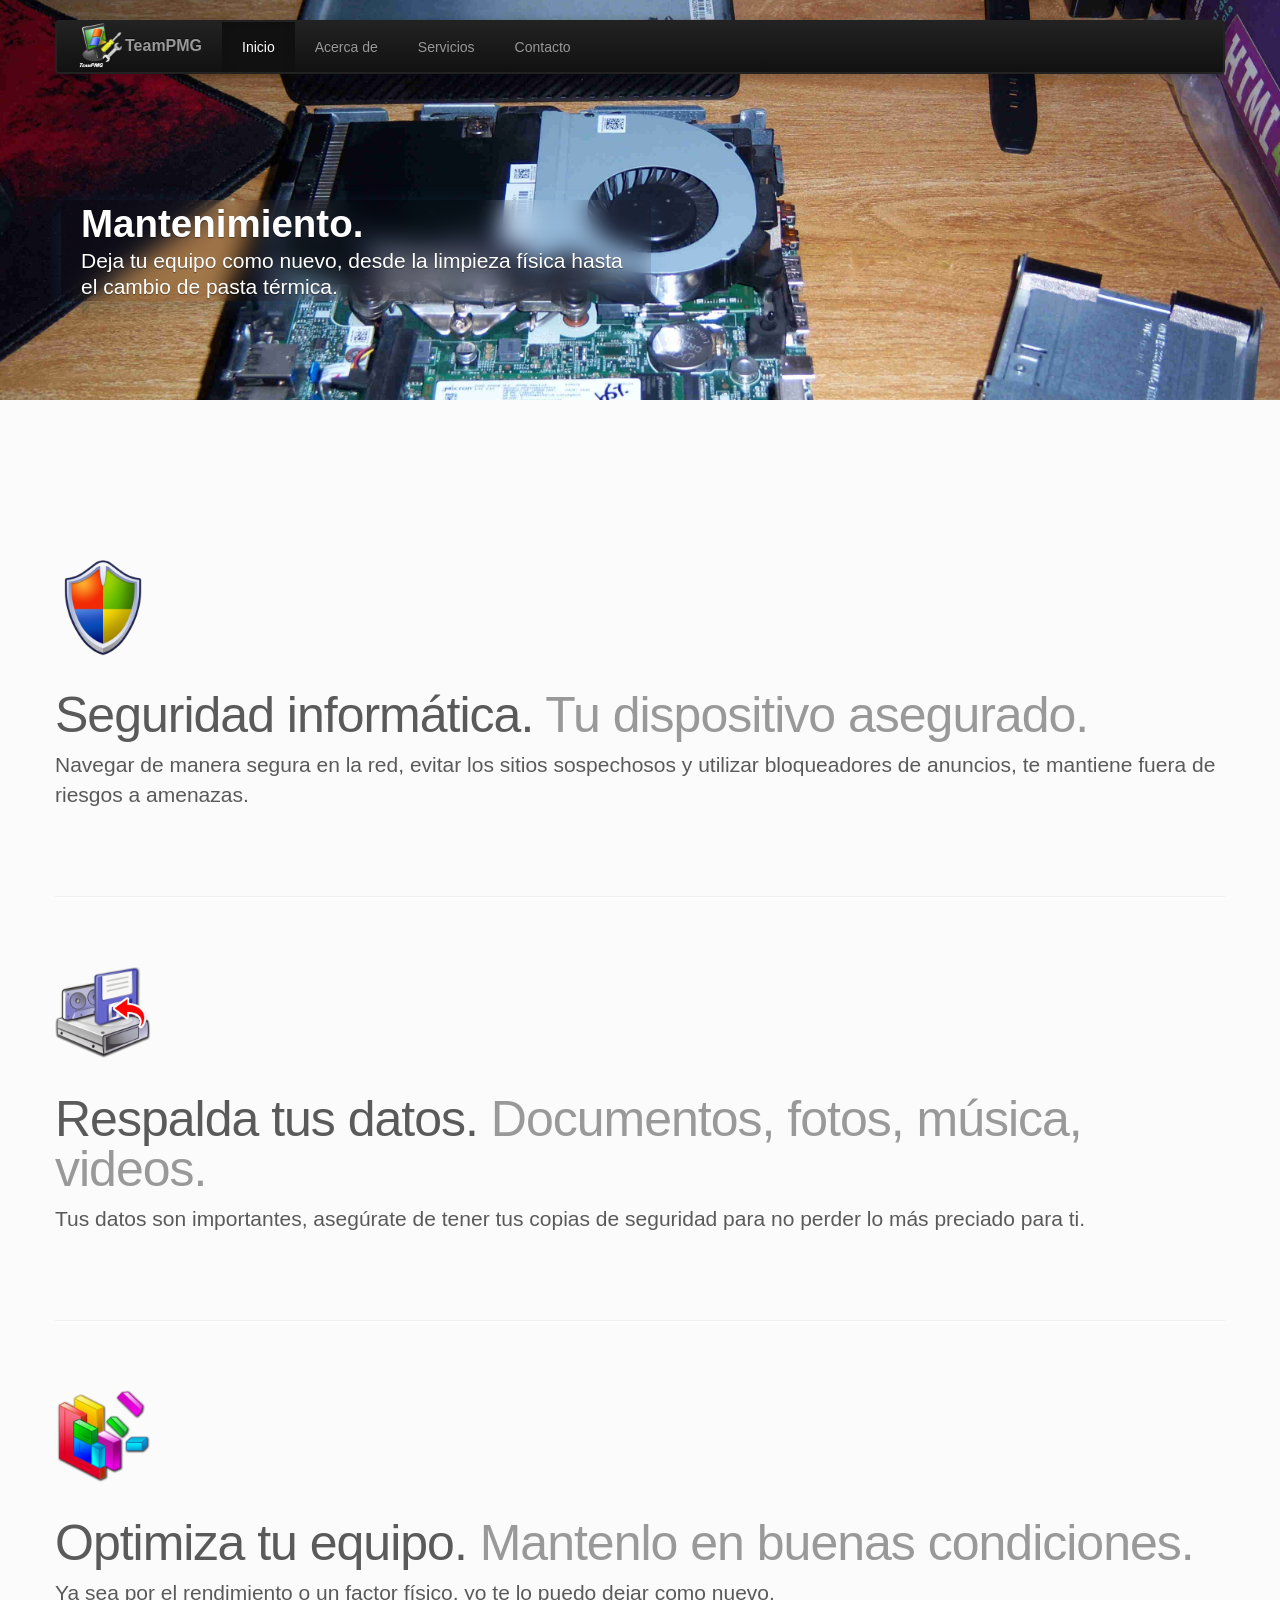
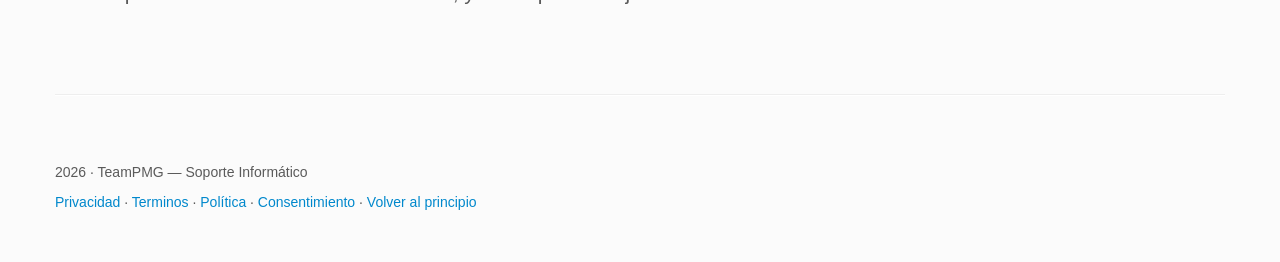
==== commit 572716cd: "eliminacion de regla horizontal en index.html" ====
--- a/index.html
+++ b/index.html
@@ -367,10 +367,7 @@
   <div class="container marketing">
 
 
-
     <!-- START THE FEATURETTES -->
-
-    <hr class="featurette-divider">
 
     <div class="featurette">
       <img class="featurette-image pull-left" src="/img/featurete/seguridad.png" width="96" alt="Respaldo de datos">
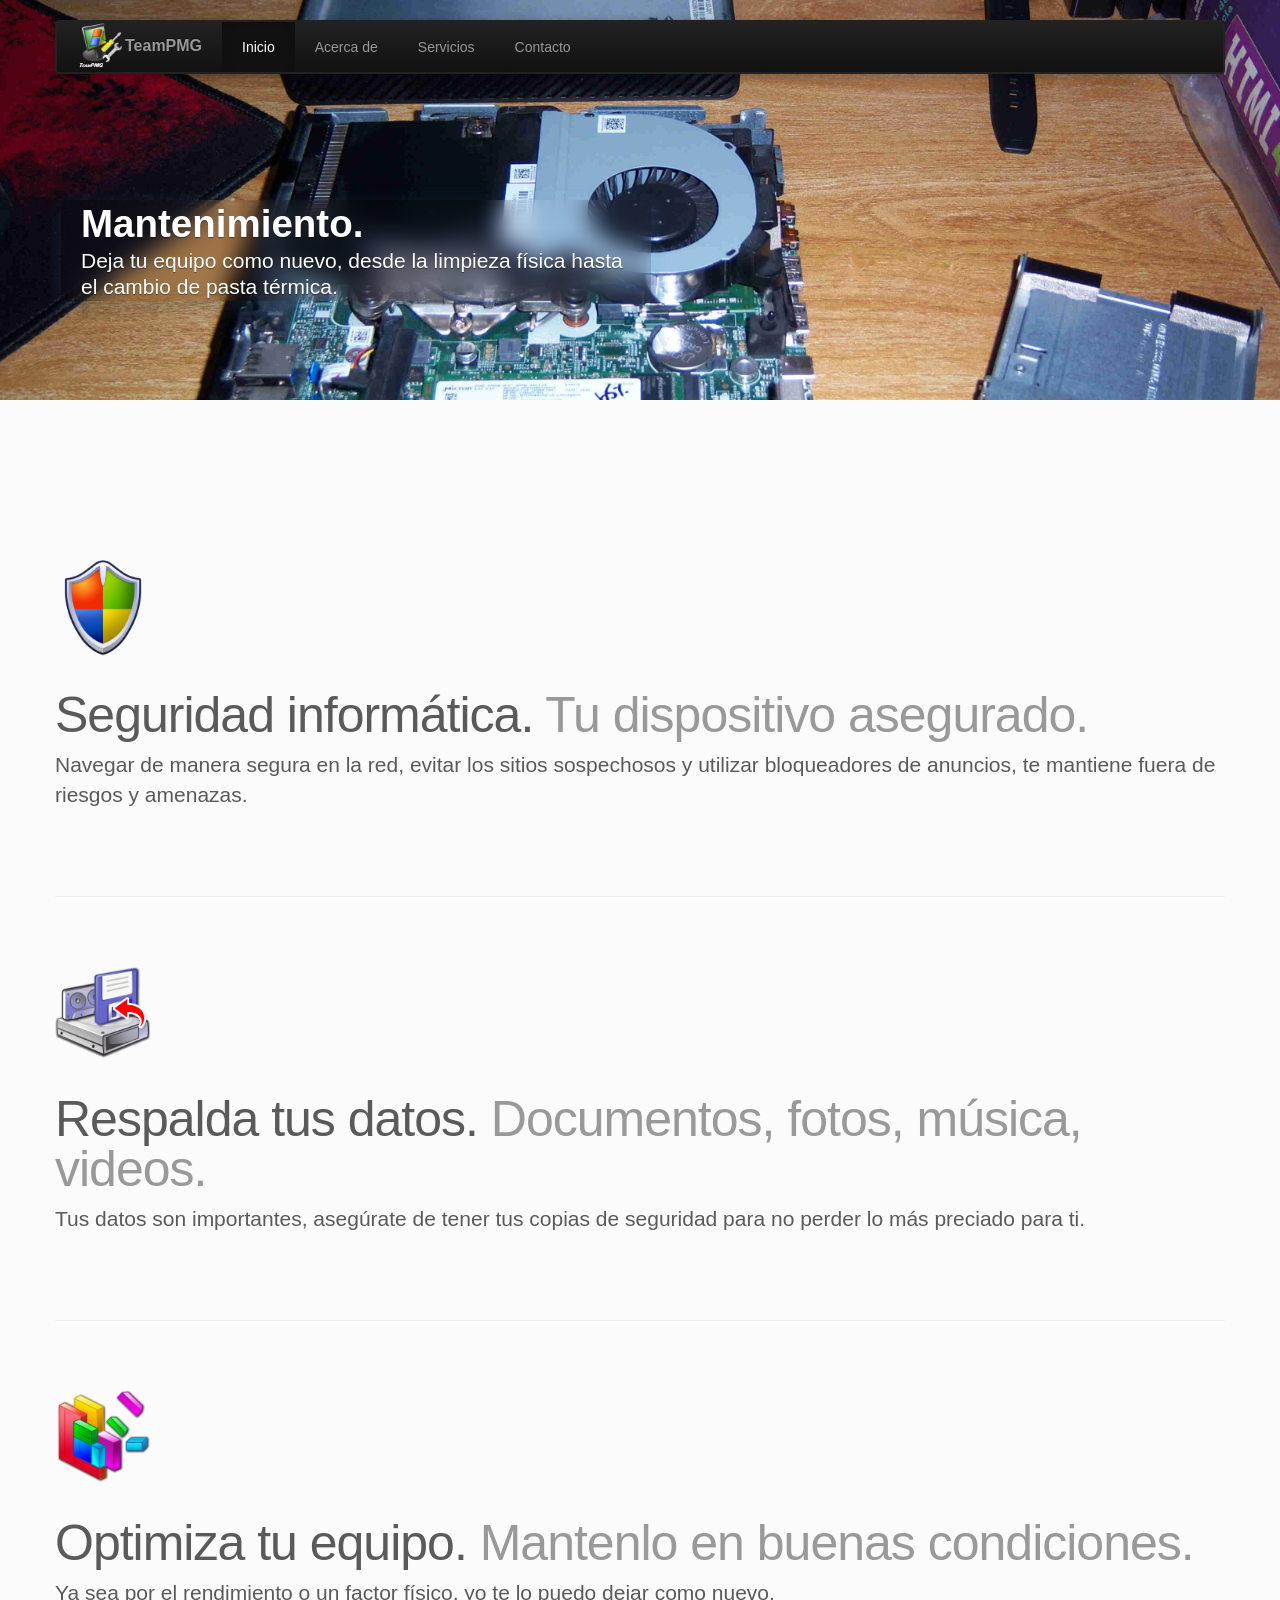
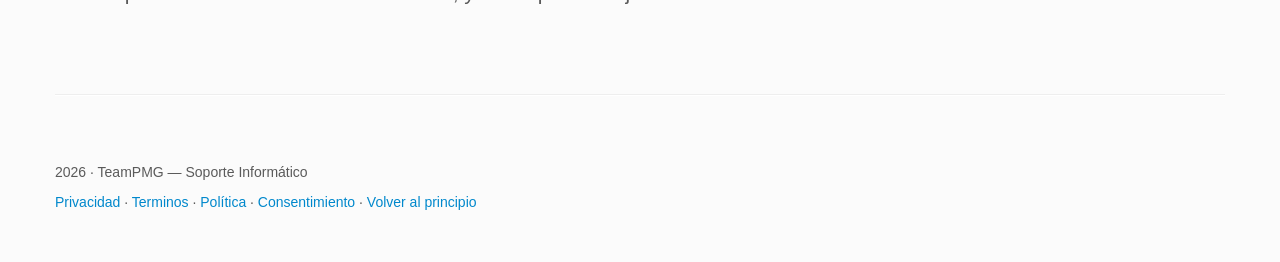
==== commit 04c620fc: "se arreglo un typo en index.html" ====
--- a/index.html
+++ b/index.html
@@ -373,7 +373,7 @@
       <img class="featurette-image pull-left" src="/img/featurete/seguridad.png" width="96" alt="Respaldo de datos">
       <h2 class="featurette-heading">Seguridad informática. <span class="muted">Tu dispositivo asegurado.</span></h2>
       <p class="lead">Navegar de manera segura en la red, evitar los sitios sospechosos y utilizar bloqueadores de
-        anuncios, te mantiene fuera de riesgos a amenazas.</p>
+        anuncios, te mantiene fuera de riesgos y amenazas.</p>
     </div>
 
     <hr class="featurette-divider">
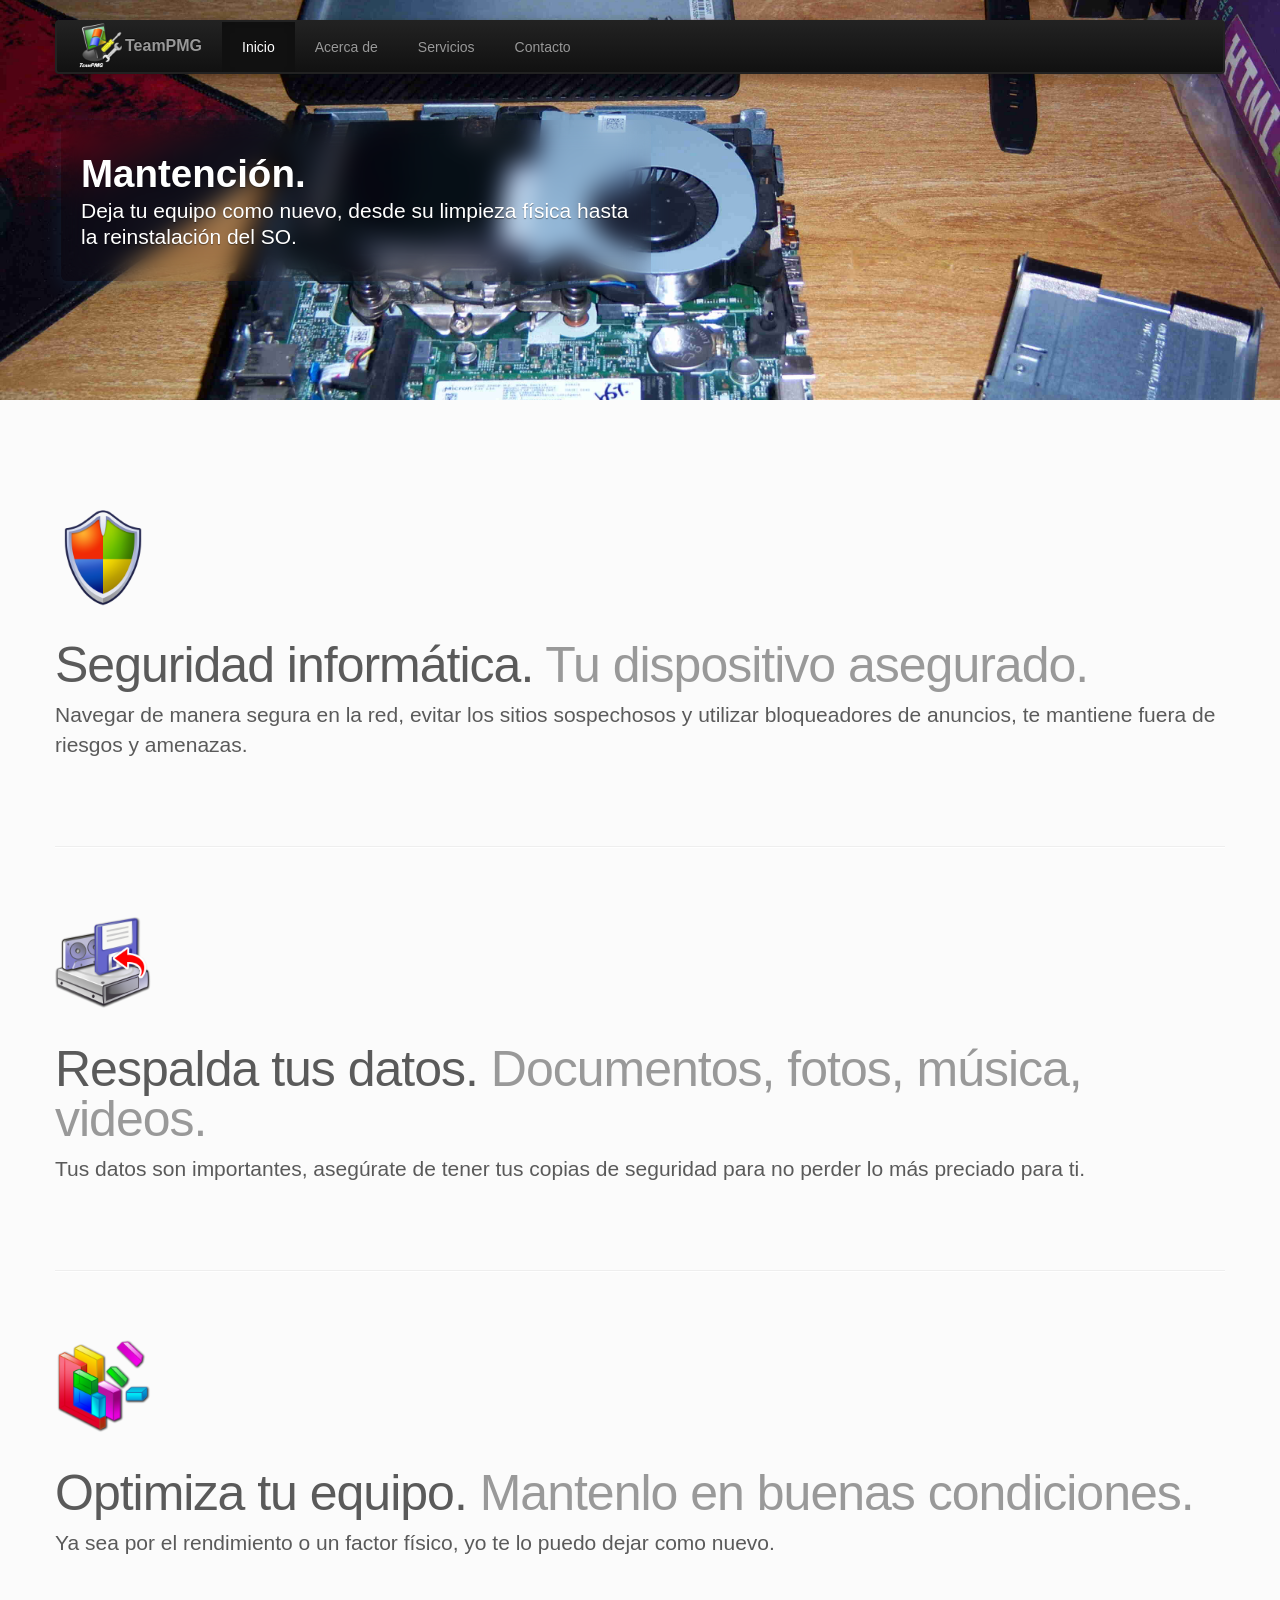
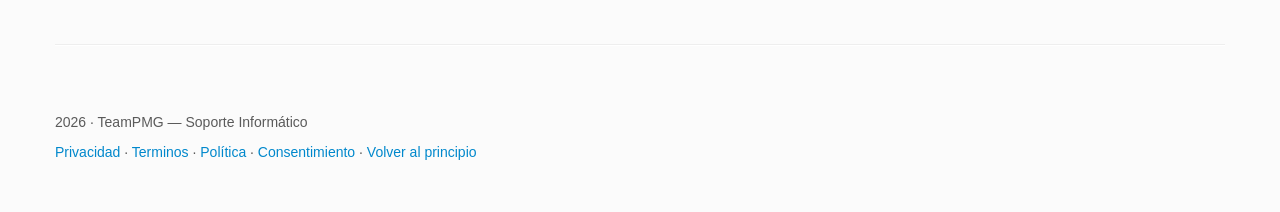
==== commit 1866cb4a: "arreglos en todas las paginas, cambios en el foter para mejorar su presentacion. se eliminan los bor" ====
--- a/index.html
+++ b/index.html
@@ -75,7 +75,7 @@
 
     /* Carousel base class */
     .carousel {
-      margin-bottom: 60px;
+      margin-bottom: 10px;
     }
 
     .carousel .container {
@@ -109,8 +109,8 @@
       background-color: transparent;
       position: static;
       max-width: 550px;
-      padding: 0 20px;
-      margin-top: 200px;
+      padding: 30px 20px;
+      margin-top: 120px;
     }
 
     .carousel-caption h1,
@@ -327,8 +327,8 @@
         <img src="/img/cusel/2.jpeg" alt="">
         <div class="container">
           <div class="carousel-caption carousel-fondo">
-            <h1>Mantenimiento.</h1>
-            <p class="lead">Deja tu equipo como nuevo, desde la limpieza física hasta el cambio de pasta térmica.</p>
+            <h1>Mantención.</h1>
+            <p class="lead">Deja tu equipo como nuevo, desde su limpieza física hasta la reinstalación del SO.</p>
           </div>
         </div>
       </div>
@@ -336,10 +336,9 @@
         <img src="/img/cusel/3.jpeg" alt="">
         <div class="container">
           <div class="carousel-caption carousel-fondo">
-            <h1>Hardware.</h1>
+            <h1>Instalación.</h1>
             <p class="lead">Si necesitas mayor potencia de cómputo, o si algún componente empieza a fallar,
-              <b>TeamPMG</b> es tu preferencia.
-            </p>
+              <b>TeamPMG</b> es tu preferencia.</p>
           </div>
         </div>
       </div>
@@ -348,8 +347,17 @@
         <div class="container">
           <div class="carousel-caption carousel-fondo">
             <h1>Software.</h1>
-            <p class="lead">Tus requerimientos informaticos.</p>
-            <a class="btn btn-large btn-primary" href="./contact.html#contact">Consulta ahora!</a>
+            <p class="lead">Tus necesidades informáticas cubiertas</p>
+          </div>
+        </div>
+      </div> 
+      <div class="item">
+        <img src="/img/cusel/1.jpeg" alt="">
+        <div class="container">
+          <div class="carousel-caption carousel-fondo">
+            <h1><b>TeamPMG</b></h1>
+            <p class="lead">Tus necesidades informáticas cubiertas</p>
+            <a class="btn btn-large btn-primary" href="./contact.html#contact">Contáctame ahora!</a>
             <p><small>&nbsp</small></p>
           </div>
         </div>
